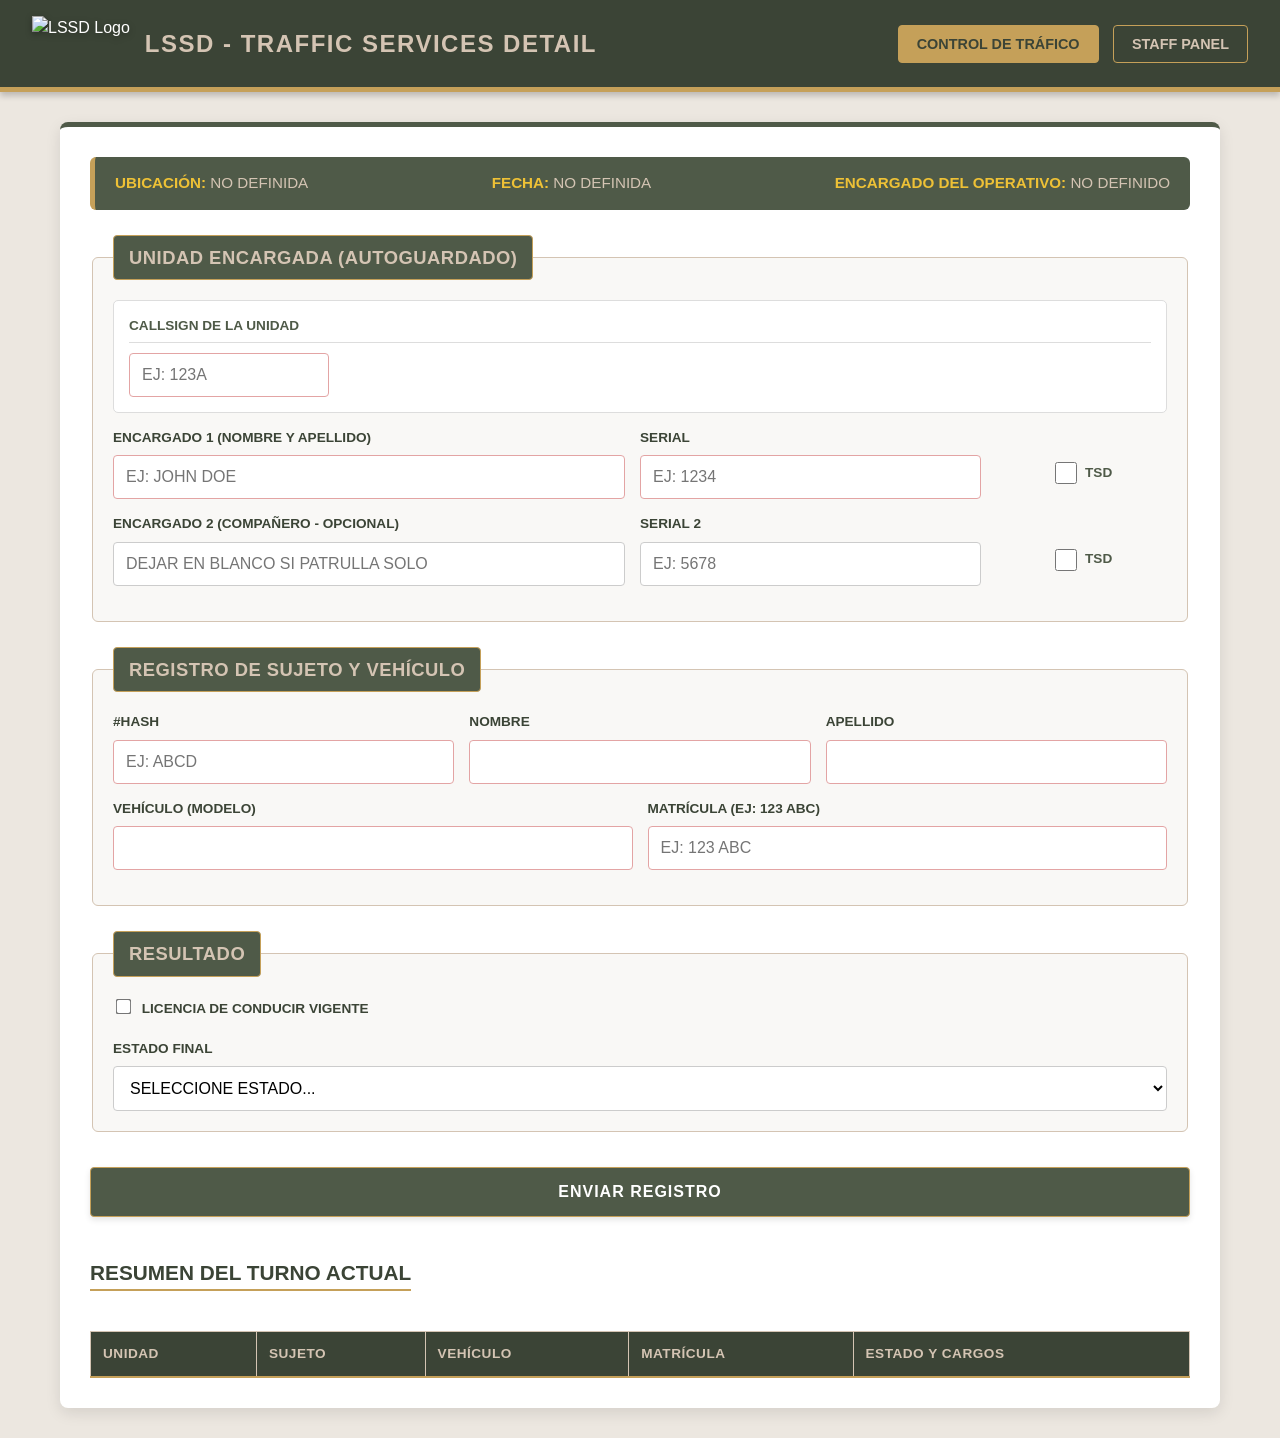
==== index.html @ 8425a0f2 "Update index.html" ====
<!DOCTYPE html>
<html lang="es">
<head>
    <meta charset="UTF-8">
    <meta name="viewport" content="width=device-width, initial-scale=1.0">
    <title>LSSD TSD - Traffic Services Detail</title>
    <script src="https://cdnjs.cloudflare.com/ajax/libs/html2pdf.js/0.10.1/html2pdf.bundle.min.js"></script>
    <style>
        :root {
            /* PALETA DE COLORES LSSD */
            --lssd-olive-dark: #3b4436;
            --lssd-olive-main: #4f5a48;
            --lssd-beige-main: #d4c4b3;
            --lssd-beige-light: #ece7e0;
            --lssd-gold: #c5a059;
            --lssd-yellow: #eec136;
            --bg-main: #ffffff;
            --bg-alt: #f9f8f6;
            --text-main: #2b2b2b;
            --text-light: #ffffff;
            --danger: #b30000;
            --excel-green: #1d6f42;
            --excel-green-dark: #155724;
        }

        body { font-family: 'Roboto', 'Helvetica Neue', Arial, sans-serif; background-color: var(--lssd-beige-light); color: var(--text-main); margin: 0; padding: 0; line-height: 1.5; font-size: 16px; }
        
        header { background-color: var(--lssd-olive-dark); color: var(--text-light); padding: 1rem 2rem; display: flex; justify-content: space-between; align-items: center; border-bottom: 5px solid var(--lssd-gold); box-shadow: 0 4px 6px rgba(0,0,0,0.2); }
        .header-title-container { display: flex; align-items: center; }
        .header-title-container img { height: 55px; margin-right: 15px; filter: drop-shadow(0px 2px 3px rgba(0,0,0,0.3)); }
        header h2 { margin: 0; font-weight: 700; letter-spacing: 1.5px; text-transform: uppercase; color: var(--lssd-beige-main); font-size: 1.5rem; }
        
        .tabs button { background-color: transparent; color: var(--lssd-beige-main); border: 1px solid var(--lssd-gold); padding: 10px 18px; cursor: pointer; border-radius: 4px; margin-left: 10px; font-weight: bold; text-transform: uppercase; font-size: 0.9rem; transition: all 0.2s ease-in-out; }
        .tabs button:hover, .tabs button.active { background-color: var(--lssd-gold); color: var(--lssd-olive-dark); }
        
        h3 { font-size: 1.3rem; margin-bottom: 15px; } /* Ajuste de tamaño para subtítulos */

        .container { max-width: 1100px; margin: 30px auto; background: var(--bg-main); padding: 30px; border-radius: 8px; box-shadow: 0 5px 15px rgba(0,0,0,0.1); border-top: 5px solid var(--lssd-olive-main); }
        .tab-content { display: none; }
        .tab-content.active { display: block; }
        
        .info-banner { background-color: var(--lssd-olive-main); color: var(--lssd-beige-main); padding: 15px 20px; border-radius: 6px; display: flex; justify-content: space-between; margin-bottom: 25px; border-left: 5px solid var(--lssd-gold); font-size: 0.95rem; text-transform: uppercase; }
        .info-banner span strong { color: var(--lssd-yellow); }
        
        fieldset { border: 1px solid var(--lssd-beige-main); border-radius: 6px; padding: 20px; margin-bottom: 25px; background-color: var(--bg-alt); }
        legend { background-color: var(--lssd-olive-main); color: var(--lssd-beige-main); padding: 8px 15px; border-radius: 4px; font-weight: bold; font-size: 1.15rem; text-transform: uppercase; letter-spacing: 0.5px; border: 1px solid var(--lssd-gold); } /* Ajuste de tamaño para leyendas */
        
        .form-row { display: flex; gap: 15px; margin-bottom: 15px; flex-wrap: wrap; align-items: flex-end; }
        .form-group { flex: 1; display: flex; flex-direction: column; min-width: 150px; }
        label { margin-bottom: 7px; font-weight: bold; font-size: 0.85rem; color: var(--lssd-olive-dark); text-transform: uppercase;}
        
        input[type="text"], input[type="date"], input[type="password"], select { padding: 12px; border: 1px solid #ccc; border-radius: 4px; text-transform: uppercase; font-size: 1rem; background-color: #fff; box-sizing: border-box;}
        input:focus, select:focus { outline: none; border-color: var(--lssd-gold); box-shadow: 0 0 0 3px rgba(197, 160, 89, 0.3); }
        input:invalid { border-color: #e3a4a4; }
        input[type="password"] { text-transform: none; } 

        .checkbox-group { column-count: 1; margin-top: 15px; font-size: 0.95rem; }
        @media (min-width: 800px) { .checkbox-group { column-count: 2; column-gap: 20px; } }
        .checkbox-group label { display: block; margin-bottom: 8px; break-inside: avoid; text-transform: none; color: var(--text-main); font-weight: normal; }

        .btn-submit, .btn-action { background-color: var(--lssd-olive-main); color: var(--text-light); border: 1px solid var(--lssd-gold); padding: 15px 25px; cursor: pointer; border-radius: 4px; font-size: 1rem; width: 100%; font-weight: bold; text-transform: uppercase; letter-spacing: 1px; transition: all 0.2s; box-shadow: 0 3px 6px rgba(0,0,0,0.1); margin-top: 10px; } /* Ajuste de tamaño para botones */
        .btn-submit:hover, .btn-action:hover { background-color: var(--lssd-olive-dark); color: var(--lssd-yellow); }
        .btn-submit:disabled { background-color: #8c9388; cursor: not-allowed; border-color: #ccc; }
        
        .action-buttons-container { display: flex; gap: 15px; margin-bottom: 25px; flex-wrap: wrap; align-items: center; }
        .btn-export { padding: 12px 20px; font-size: 1rem; font-weight: bold; text-transform: uppercase; border-radius: 4px; cursor: pointer; transition: all 0.2s; border: 1px solid transparent; } /* Ajuste de tamaño para botones */
        .btn-export.pdf { background-color: var(--lssd-yellow); color: var(--lssd-olive-dark); border-color: var(--lssd-olive-dark); }
        .btn-export.pdf:hover { background-color: var(--lssd-gold); color: #fff; }
        .btn-export.html { background-color: var(--lssd-olive-main); color: #fff; border-color: var(--lssd-gold); }
        .btn-export.html:hover { background-color: var(--lssd-olive-dark); color: var(--lssd-yellow); }
        .btn-export.excel { background-color: var(--excel-green); color: #fff; border-color: var(--excel-green-dark); }
        .btn-export.excel:hover { background-color: var(--excel-green-dark); color: #fff; }
        .btn-export.reset { background-color: var(--danger); color: #fff; border-color: #800000; margin-left: auto; }
        .btn-export.reset:hover { background-color: #800000; }

        table { width: 100%; border-collapse: collapse; margin-top: 25px; font-size: 0.95rem; background-color: #fff; }
        th, td { border: 1px solid var(--lssd-beige-main); padding: 12px; text-align: left; vertical-align: middle; }
        th { background-color: var(--lssd-olive-dark); color: var(--lssd-beige-main); text-transform: uppercase; font-size: 0.85rem; letter-spacing: 0.5px; border-bottom: 2px solid var(--lssd-gold); }
        th.sortable:hover { background-color: var(--lssd-olive-main); color: var(--lssd-yellow); }
        tr:nth-child(even) { background-color: var(--bg-alt); }
        tr:hover { background-color: var(--lssd-beige-light); }

        #cargosContainer { background-color: #fcf6f6; border-left: 5px solid var(--danger); padding: 20px; margin-top: 20px; display: none; border-radius: 0 4px 4px 0; border-top: 1px solid #ecc; border-right: 1px solid #ecc; border-bottom: 1px solid #ecc; }
        
        .admin-login { text-align: center; padding: 80px 20px; }
        .admin-login input { padding: 12px; margin-right: 15px; width: 250px; border: 1px solid var(--lssd-beige-main); border-radius: 4px; }
        .admin-login button { padding: 12px 25px; background-color: var(--lssd-olive-main); color: #fff; border: 1px solid var(--lssd-gold); cursor: pointer; border-radius: 4px; text-transform: uppercase; font-weight: bold; }
        .admin-login button:hover { background-color: var(--lssd-olive-dark); color: var(--lssd-yellow); }

        .stats-grid { display: grid; grid-template-columns: repeat(4, 1fr); gap: 20px; margin-bottom: 30px; }
        .stat-card { background: var(--bg-alt); border: 1px solid var(--lssd-beige-main); padding: 20px; text-align: center; border-radius: 8px; border-top: 5px solid var(--lssd-gold); box-shadow: 0 3px 6px rgba(0,0,0,0.05); }
        .stat-card h3 { margin: 0; color: var(--lssd-olive-dark); font-size: 2.5rem; font-weight: 800;}
        .stat-card p { margin: 10px 0 0; font-weight: bold; font-size: 0.85rem; text-transform: uppercase; color: var(--lssd-olive-main); }
        
        .cargos-list { margin: 8px 0 0 0; padding-left: 20px; color: var(--danger); font-size: 0.95rem; font-weight: bold; }
        .cargos-list li { margin-bottom: 3px; }

        /* --- NOTIFICACIONES TOAST --- */
        #toast-container { position: fixed; bottom: 25px; right: 25px; z-index: 9999; display: flex; flex-direction: column; gap: 15px; pointer-events: none; }
        .toast { min-width: 250px; padding: 15px 20px; border-radius: 6px; color: white; font-weight: bold; font-size: 0.95rem; box-shadow: 0 6px 12px rgba(0,0,0,0.2); opacity: 0; transform: translateX(100%); transition: opacity 0.4s ease, transform 0.4s ease; }
        .toast.show { opacity: 1; transform: translateX(0); }
        .toast.success { background-color: var(--lssd-olive-dark); border-left: 6px solid var(--lssd-gold); }
        .toast.error { background-color: var(--danger); border-left: 6px solid #800000; }
        
        #resetFormContainer { display: none; background-color: #fdf3f3; border: 1px solid var(--danger); padding: 10px 15px; border-radius: 6px; margin-left: auto; align-items: center; gap: 10px; }
    </style>
</head>
<body>

    <header>
        <div class="header-title-container">
            <img src="https://i.imgur.com/dhfFMoN.png" alt="LSSD Logo">
            <h2>LSSD - Traffic Services Detail</h2>
        </div>
        <div class="tabs">
            <button id="btn-control" class="active" onclick="switchTab('control')">Control de Tráfico</button>
            <button id="btn-admin" onclick="switchTab('admin')">Staff Panel</button>
        </div>
    </header>

    <div class="container">
        <div id="control" class="tab-content active">
            
            <div class="info-banner">
                <span><strong>Ubicación:</strong> <span id="lbl_op_ubicacion">No definida</span></span>
                <span><strong>Fecha:</strong> <span id="lbl_op_fecha">No definida</span></span>
                <span><strong>Encargado del Operativo:</strong> <span id="lbl_op_encargado">No definido</span></span>
            </div>

            <form id="controlForm">
                
                <fieldset>
                    <legend>Unidad Encargada (Autoguardado)</legend>
                    
                    <div style="background: var(--bg-main); padding: 15px; border: 1px solid #ddd; border-radius: 5px; margin-bottom: 15px;">
                        <label style="display:block; margin-bottom: 10px; color: var(--lssd-olive-main); border-bottom: 1px solid #ddd; padding-bottom: 5px;">Callsign de la Unidad</label>
                        <input type="text" id="of_callsign" pattern="^\d{3}[A-Za-z]\d{0,2}$" title="Debe contener 3 números y 1 letra, pudiendo seguir 1 o 2 números más. Ej: 123A, 123A1, 123A12" placeholder="Ej: 123A" style="width: 200px;" required>
                    </div>

                    <div class="form-row">
                        <div class="form-group" style="flex: 1.5;">
                            <label>Encargado 1 (Nombre y Apellido)</label>
                            <input type="text" id="of_nombre" pattern="^[A-Za-zÀ-ÿ]+ [A-Za-zÀ-ÿ]+$" title="Ingrese un nombre y un apellido separados por un solo espacio. Solo letras." placeholder="Ej: John Doe" required>
                        </div>
                        <div class="form-group" style="flex: 1;">
                            <label>Serial</label>
                            <input type="text" id="of_serial" pattern="^[0-9]+$" title="Solo números" placeholder="Ej: 1234" oninput="this.value = this.value.replace(/[^0-9]/g, '')" required>
                        </div>
                        <div class="form-group" style="flex: 0.5; justify-content: center; align-items: center; padding-bottom: 5px;">
                            <label style="display: flex; align-items: center; cursor: pointer; color: var(--lssd-olive-main);">
                                <input type="checkbox" id="of_tsd" style="width: 22px; height: 22px; margin-right: 8px;"> 
                                <strong>TSD</strong>
                            </label>
                        </div>
                    </div>

                    <div class="form-row">
                        <div class="form-group" style="flex: 1.5;">
                            <label>Encargado 2 (Compañero - Opcional)</label>
                            <input type="text" id="of_nombre2" pattern="^[A-Za-zÀ-ÿ]+ [A-Za-zÀ-ÿ]+$" title="Ingrese un nombre y un apellido separados por un solo espacio. Solo letras." placeholder="Dejar en blanco si patrulla solo">
                        </div>
                        <div class="form-group" style="flex: 1;">
                            <label>Serial 2</label>
                            <input type="text" id="of_serial2" pattern="^[0-9]+$" title="Solo números" placeholder="Ej: 5678" oninput="this.value = this.value.replace(/[^0-9]/g, '')">
                        </div>
                        <div class="form-group" style="flex: 0.5; justify-content: center; align-items: center; padding-bottom: 5px;">
                            <label style="display: flex; align-items: center; cursor: pointer; color: var(--lssd-olive-main);">
                                <input type="checkbox" id="of_tsd2" style="width: 22px; height: 22px; margin-right: 8px;"> 
                                <strong>TSD</strong>
                            </label>
                        </div>
                    </div>
                </fieldset>

                <fieldset>
                    <legend>Registro de Sujeto y Vehículo</legend>
                    <div class="form-row">
                        <div class="form-group">
                            <label>#HASH</label>
                            <input type="text" id="suj_hash" pattern="^[A-Za-z]{4}$" title="Exactamente 4 letras" placeholder="Ej: ABCD" required>
                        </div>
                        <div class="form-group">
                            <label>Nombre</label>
                            <input type="text" id="suj_nombre" pattern="^[A-Za-zÀ-ÿ\s]+$" title="Solo letras" required>
                        </div>
                        <div class="form-group">
                            <label>Apellido</label>
                            <input type="text" id="suj_apellido" pattern="^[A-Za-zÀ-ÿ\s]+$" title="Solo letras" required>
                        </div>
                    </div>
                    <div class="form-row">
                        <div class="form-group">
                            <label>Vehículo (Modelo)</label>
                            <input type="text" id="veh_modelo" required>
                        </div>
                        <div class="form-group">
                            <label>Matrícula (Ej: 123 ABC)</label>
                            <input type="text" id="veh_matricula" pattern="^\d{3} [A-Za-z]{3}$" title="Tres números, un espacio, tres letras. Ej: 123 ABC" placeholder="Ej: 123 ABC" required>
                        </div>
                    </div>
                </fieldset>

                <fieldset>
                    <legend>RESULTADO</legend>
                    <div style="margin-bottom: 20px; font-weight: bold; color: var(--lssd-olive-dark); text-transform: uppercase; font-size: 0.85rem;">
                        <label style="display: block; cursor: pointer; margin-bottom: 10px;">
                            <input type="checkbox" id="chk_licencia" style="transform: scale(1.2); margin-right: 8px;"> Licencia de conducir vigente
                        </label>
                    </div>

                    <div class="form-group">
                        <label>Estado Final</label>
                        <select id="estado_final" onchange="toggleCargos()" required>
                            <option value="" disabled selected>Seleccione estado...</option>
                            <option value="Finalizado">Finalizado</option>
                            <option value="Citado">Citado</option>
                            <option value="Huída">Huída</option>
                            <option value="Arrestado">Arrestado</option>
                        </select>
                    </div>

                    <div id="cargosContainer">
                        <strong style="color: var(--danger); text-transform: uppercase; font-size: 0.95rem; display: block; margin-bottom: 10px;">
                            Cargos Asociados a la Citación:
                        </strong>
                        <div class="checkbox-group" id="listaCargos">
                            </div>
                    </div>
                </fieldset>

                <button type="submit" class="btn-submit" id="btnSubmit">Enviar Registro</button>
            </form>

            <h3 style="margin-top: 40px; color: var(--lssd-olive-dark); text-transform: uppercase; border-bottom: 2px solid var(--lssd-gold); display: inline-block;">Resumen del Turno Actual</h3>
            <div style="overflow-x: auto;">
                <table id="tablaResumen">
                    <thead>
                        <tr>
                            <th>Unidad</th>
                            <th>Sujeto</th>
                            <th>Vehículo</th>
                            <th>Matrícula</th>
                            <th>Estado y Cargos</th>
                        </tr>
                    </thead>
                    <tbody></tbody>
                </table>
            </div>
        </div>

        <div id="admin" class="tab-content">
            <div id="loginSection" class="admin-login">
                <h3 style="color: var(--lssd-olive-dark); text-transform: uppercase;">Staff Panel</h3>
                <input type="password" id="adminPass" placeholder="Ingrese Contraseña">
                <button onclick="verificarAdmin()">Acceder</button>
                <p id="errorMsg" style="color: var(--danger); display: none; margin-top: 15px; font-weight: bold;">Contraseña incorrecta.</p>
            </div>

            <div id="dashboardSection" style="display: none;">
                
                <fieldset style="background-color: #fff; border-color: var(--lssd-gold);">
                    <legend style="background-color: var(--lssd-gold); color: var(--lssd-olive-dark);">Ajustes del Operativo / Control</legend>
                    <div class="form-row">
                        <div class="form-group" style="flex: 2;">
                            <label>Ubicación</label>
                            <input type="text" id="cfg_ubicacion" placeholder="Ej: Ruta 68, Milla 2">
                        </div>
                        <div class="form-group" style="flex: 1;">
                            <label>Fecha</label>
                            <input type="date" id="cfg_fecha">
                        </div>
                    </div>
                    <div class="form-row">
                        <div class="form-group" style="flex: 0.8;">
                            <label>Rango</label>
                            <select id="cfg_rango">
                                <option value="" disabled selected>Rango...</option>
                                <option value="DS">Deputy Sheriff</option>
                                <option value="SGT">Sargento</option>
                                <option value="LT">Teniente</option>
                                <option value="CPT">Capitán</option>
                            </select>
                        </div>
                        <div class="form-group" style="flex: 2.2;">
                            <label>Encargado</label>
                            <input type="text" id="cfg_encargado" placeholder="Ej: J. Doe">
                        </div>
                    </div>
                    <button class="btn-action" style="padding: 10px; width: auto;" onclick="guardarInfoOperativo()">Actualizar Datos del Operativo</button>
                </fieldset>

                <div class="action-buttons-container">
                    <button class="btn-export pdf" onclick="exportarPDF()">📄 Exportar PDF</button>
                    <button class="btn-export html" onclick="exportarHTML()">🌐 Exportar HTML</button>
                    <button class="btn-export excel" onclick="exportarCSV()">📊 Exportar Excel</button>
                    
                    <button id="btnShowReset" class="btn-export reset" onclick="toggleResetUI()">⚠️ Restablecer</button>
                    
                    <div id="resetFormContainer">
                        <label style="color: var(--danger); font-weight: bold; font-size: 0.85rem; margin:0;">CLAVE SUPERVISOR:</label>
                        <input type="password" id="resetPassVerify" style="padding: 8px; width: 140px; border: 1px solid var(--danger);">
                        <button class="btn-export reset" style="margin:0; padding: 8px 15px;" onclick="ejecutarResetTotal()">Borrar Todo</button>
                        <button class="btn-export" style="margin:0; padding: 8px 15px; background-color:#ccc; color:#333;" onclick="toggleResetUI()">Cancelar</button>
                    </div>

                </div>
                
                <div id="pdfArea" style="padding: 20px; background: white;">
                    <div style="text-align: center; border-bottom: 3px solid var(--lssd-gold); padding-bottom: 15px; margin-bottom: 20px;">
                        <h2 style="color: var(--lssd-olive-dark); text-transform: uppercase; margin: 0;">Reporte Global - Traffic Services Detail</h2>
                        <p style="margin: 5px 0 0; color: var(--lssd-olive-main); font-weight: bold; font-size: 0.95rem; text-transform: uppercase;">
                            Ubicación: <span id="pdf_ubicacion">---</span> | 
                            Fecha: <span id="pdf_fecha">---</span> | 
                            Encargado: <span id="pdf_encargado">---</span>
                        </p>
                    </div>
                    
                    <div class="stats-grid">
                        <div class="stat-card">
                            <h3 id="stat_total">0</h3>
                            <p>Controles Totales</p>
                        </div>
                        <div class="stat-card">
                            <h3 id="stat_citados">0</h3>
                            <p>Citaciones (Multas)</p>
                        </div>
                        <div class="stat-card">
                            <h3 id="stat_huidas">0</h3>
                            <p>Prófugos (Huídas)</p>
                        </div>
                        <div class="stat-card">
                            <h3 id="stat_arrestos">0</h3>
                            <p>Arrestados</p>
                        </div>
                    </div>

                    <h3 style="color: var(--lssd-olive-main); text-transform: uppercase; margin-top: 30px;">Unidades Participantes</h3>
                    <table>
                        <thead>
                            <tr>
                                <th class="sortable" style="cursor:pointer;" onclick="sortDeputies('UNIDAD')" title="Clic para ordenar por Unidad">Unidad ↕️</th>
                                <th class="sortable" style="cursor:pointer;" onclick="sortDeputies('NOMBRE')" title="Clic para ordenar alfabéticamente">Nombre ↕️</th>
                                <th class="sortable" style="cursor:pointer; text-align:center;" onclick="sortDeputies('TSD')" title="Clic para ordenar por TSD">TSD ↕️</th>
                                <th class="sortable" style="cursor:pointer; text-align:center;" onclick="sortDeputies('CONTROLES')" title="Clic para ordenar por Controles">Controles ↕️</th>
                            </tr>
                        </thead>
                        <tbody id="tablaDeputies"></tbody>
                    </table>

                    <h3 style="color: var(--lssd-olive-main); text-transform: uppercase; margin-top: 40px;">Historial de registros</h3>
                    <table style="font-size: 0.85rem;">
                        <thead>
                            <tr>
                                <th>Hora Ingreso</th>
                                <th>Unidad</th>
                                <th>Sujeto</th>
                                <th>Vehículo</th>
                                <th>Matrícula</th>
                                <th>Estado y Cargos</th>
                            </tr>
                        </thead>
                        <tbody id="tablaHistorial"></tbody>
                    </table>
                </div>
            </div>
        </div>
    </div>

    <div id="toast-container"></div>

    <script>
        const SCRIPT_URL = 'TU_URL_DE_GOOGLE_APPS_SCRIPT_AQUI'; 

        const cargos = [
            "1.1 Exceso de Velocidad", 
            "1.2 Estacionamiento indebido", 
            "1.3 Carreras Ilegales",
            "1.4 Conducción Temeraria", 
            "1.5 Maniobrar sin las medidas de seguridad pertinentes",
            "1.6 Portar neones prendidos en circulación", 
            "1.7 Conducir sin licencia",
            "1.8 Conducir en dirección contraria"
        ];

        let registros = JSON.parse(localStorage.getItem('tsd_registros')) || [];
        let sortColumn = '';
        let sortDesc = false;

        function mostrarToast(mensaje, tipo = 'success') {
            const container = document.getElementById('toast-container');
            const toast = document.createElement('div');
            toast.className = `toast ${tipo}`;
            toast.innerText = mensaje;
            container.appendChild(toast);
            
            setTimeout(() => toast.classList.add('show'), 10);
            setTimeout(() => {
                toast.classList.remove('show');
                setTimeout(() => toast.remove(), 400); 
            }, 3500);
        }

        window.onload = function() {
            const contenedorCargos = document.getElementById('listaCargos');
            cargos.forEach(cargo => {
                contenedorCargos.innerHTML += `<label style="cursor:pointer;"><input type="checkbox" value="${cargo}" class="cargo-chk" style="margin-right: 5px;"> ${cargo}</label>`;
            });

            const idsGuardados = ['of_callsign', 'of_nombre', 'of_serial', 'of_nombre2', 'of_serial2'];
            idsGuardados.forEach(id => {
                if(localStorage.getItem(id)) document.getElementById(id).value = localStorage.getItem(id);
                document.getElementById(id).addEventListener('input', (e) => {
                    localStorage.setItem(id, e.target.value.toUpperCase());
                });
            });

            document.getElementById('of_tsd').checked = localStorage.getItem('of_tsd') === 'true';
            document.getElementById('of_tsd').addEventListener('change', (e) => localStorage.setItem('of_tsd', e.target.checked));
            document.getElementById('of_tsd2').checked = localStorage.getItem('of_tsd2') === 'true';
            document.getElementById('of_tsd2').addEventListener('change', (e) => localStorage.setItem('of_tsd2', e.target.checked));

            document.getElementById('chk_licencia').addEventListener('change', function() {
                if (document.getElementById('estado_final').value === 'Citado') {
                    actualizarCargoLicencia();
                }
            });

            cargarInfoOperativo();
            actualizarTablas();
        };

        function switchTab(tab) {
            document.querySelectorAll('.tab-content').forEach(el => el.classList.remove('active'));
            document.querySelectorAll('.tabs button').forEach(el => el.classList.remove('active'));
            document.getElementById(tab).classList.add('active');
            document.getElementById(`btn-${tab}`).classList.add('active');
            if(tab === 'admin') actualizarAdmin();
        }

        function toggleCargos() {
            const estado = document.getElementById('estado_final').value;
            const container = document.getElementById('cargosContainer');
            if (estado === 'Citado') {
                container.style.display = 'block';
                actualizarCargoLicencia();
            } else {
                container.style.display = 'none';
                document.querySelectorAll('.cargo-chk').forEach(chk => {
                    chk.checked = false;
                    chk.disabled = false;
                    chk.parentElement.style.opacity = '1';
                    chk.parentElement.style.cursor = 'pointer';
                });
            }
        }

        function actualizarCargoLicencia() {
            const tieneLicencia = document.getElementById('chk_licencia').checked;
            const checkboxes = document.querySelectorAll('.cargo-chk');
            
            checkboxes.forEach(chk => {
                if(chk.value === "1.7 Conducir sin licencia") {
                    chk.checked = !tieneLicencia;
                    chk.disabled = true; 
                    chk.parentElement.style.opacity = '0.6';
                    chk.parentElement.style.cursor = 'not-allowed';
                }
            });
        }

        function guardarInfoOperativo() {
            const ubi = document.getElementById('cfg_ubicacion').value.toUpperCase();
            const fec = document.getElementById('cfg_fecha').value;
            const ran = document.getElementById('cfg_rango').value;
            const enc = document.getElementById('cfg_encargado').value.toUpperCase();
            
            localStorage.setItem('op_ubicacion', ubi);
            localStorage.setItem('op_fecha', fec);
            localStorage.setItem('op_rango', ran);
            localStorage.setItem('op_encargado', enc);
            
            cargarInfoOperativo();
            mostrarToast("Información del operativo actualizada exitosamente.");
        }

        function cargarInfoOperativo() {
            const ubi = localStorage.getItem('op_ubicacion') || 'No definida';
            const fec = localStorage.getItem('op_fecha') || 'No definida';
            const ran = localStorage.getItem('op_rango') || '';
            const enc = localStorage.getItem('op_encargado') || 'No definido';

            let encargadoTxt = enc;
            if (enc !== 'No definido' && ran !== '') {
                encargadoTxt = `${ran}. ${enc}`;
            }

            document.getElementById('lbl_op_ubicacion').innerText = ubi;
            document.getElementById('lbl_op_fecha').innerText = fec;
            document.getElementById('lbl_op_encargado').innerText = encargadoTxt;

            document.getElementById('cfg_ubicacion').value = ubi !== 'No definida' ? ubi : '';
            document.getElementById('cfg_fecha').value = fec !== 'No definida' ? fec : '';
            document.getElementById('cfg_rango').value = ran;
            document.getElementById('cfg_encargado').value = enc !== 'No definido' ? enc : '';

            document.getElementById('pdf_ubicacion').innerText = ubi;
            document.getElementById('pdf_fecha').innerText = fec;
            document.getElementById('pdf_encargado').innerText = encargadoTxt;
        }

        document.getElementById('controlForm').addEventListener('submit', async function(e) {
            e.preventDefault();
            const btnSubmit = document.getElementById('btnSubmit');
            btnSubmit.innerText = "ENVIANDO DATOS...";
            btnSubmit.disabled = true;

            let cargosSeleccionados = [];
            if (document.getElementById('estado_final').value === 'Citado') {
                document.querySelectorAll('.cargo-chk').forEach(chk => {
                    if(chk.checked) cargosSeleccionados.push(chk.value);
                });
            }

            const nuevoRegistro = {
                fecha: new Date().toLocaleString(),
                of_callsign: document.getElementById('of_callsign').value.toUpperCase(),
                of_nombre: document.getElementById('of_nombre').value.toUpperCase(),
                of_serial: document.getElementById('of_serial').value.replace('#', ''), 
                of_tsd: document.getElementById('of_tsd').checked,
                of_nombre2: document.getElementById('of_nombre2').value.toUpperCase(),
                of_serial2: document.getElementById('of_serial2').value.replace('#', ''),
                of_tsd2: document.getElementById('of_tsd2').checked,
                
                suj_hash: document.getElementById('suj_hash').value.toUpperCase().replace('#', ''),
                suj_nombre: document.getElementById('suj_nombre').value.toUpperCase(),
                suj_apellido: document.getElementById('suj_apellido').value.toUpperCase(),
                veh_modelo: document.getElementById('veh_modelo').value.toUpperCase(),
                veh_matricula: document.getElementById('veh_matricula').value.toUpperCase(),
                licencia: document.getElementById('chk_licencia').checked,
                estado: document.getElementById('estado_final').value,
                cargos: cargosSeleccionados
            };

            try {
                if (SCRIPT_URL !== 'TU_URL_DE_GOOGLE_APPS_SCRIPT_AQUI') {
                    await fetch(SCRIPT_URL, { method: 'POST', mode: 'no-cors', headers: { 'Content-Type': 'application/json' }, body: JSON.stringify(nuevoRegistro) });
                }
                registros.push(nuevoRegistro);
                localStorage.setItem('tsd_registros', JSON.stringify(registros));

                document.getElementById('suj_hash').value = '';
                document.getElementById('suj_nombre').value = '';
                document.getElementById('suj_apellido').value = '';
                document.getElementById('veh_modelo').value = '';
                document.getElementById('veh_matricula').value = '';
                document.getElementById('chk_licencia').checked = false;
                document.getElementById('estado_final').value = '';
                toggleCargos();

                actualizarTablas();
                mostrarToast("Control de tráfico registrado exitosamente.");
            } catch (error) {
                mostrarToast("Error al guardar. Verifica tu conexión.", "error");
            } finally {
                btnSubmit.innerText = "Enviar Registro";
                btnSubmit.disabled = false;
            }
        });

        function formatearEstado(r) {
            let html = `<strong>${r.estado}</strong>`;
            if (r.estado === 'Citado' && r.cargos && r.cargos.length > 0) {
                html += `<ul class="cargos-list">`;
                r.cargos.forEach(c => html += `<li>${c}</li>`);
                html += `</ul>`;
            }
            return html;
        }

        function generarCeldaUnidad(r) {
            let html = `<div style="font-weight:bold; color:var(--lssd-olive-main); font-size:1.1rem;">${r.of_callsign}</div>`;
            html += `<div style="color:var(--text-main); font-size:0.9rem; margin-top:4px;">${r.of_nombre}</div>`;
            if(r.of_nombre2) {
                html += `<div style="color:var(--text-main); font-size:0.9rem;">${r.of_nombre2}</div>`;
            }
            return html;
        }

        function actualizarTablas() {
            const tbodyResumen = document.querySelector('#tablaResumen tbody');
            tbodyResumen.innerHTML = '';
            const recientes = registros.slice(-10).reverse();
            recientes.forEach(r => {
                tbodyResumen.innerHTML += `
                    <tr>
                        <td>${generarCeldaUnidad(r)}</td>
                        <td>${r.suj_nombre} ${r.suj_apellido} <strong style="color:var(--lssd-olive-main);">#${r.suj_hash}</strong></td>
                        <td>${r.veh_modelo}</td>
                        <td>${r.veh_matricula}</td>
                        <td>${formatearEstado(r)}</td>
                    </tr>
                `;
            });
        }

        function verificarAdmin() {
            if (document.getElementById('adminPass').value === 'TSD2026') {
                document.getElementById('loginSection').style.display = 'none';
                document.getElementById('dashboardSection').style.display = 'block';
                actualizarAdmin();
                mostrarToast("Sesión iniciada correctamente.");
            } else {
                document.getElementById('errorMsg').style.display = 'block';
            }
        }

        function sortDeputies(col) {
            if (sortColumn === col) sortDesc = !sortDesc;
            else { sortColumn = col; sortDesc = false; }
            actualizarAdmin();
        }

        function actualizarAdmin() {
            document.getElementById('stat_total').innerText = registros.length;
            document.getElementById('stat_citados').innerText = registros.filter(r => r.estado === 'Citado').length;
            document.getElementById('stat_huidas').innerText = registros.filter(r => r.estado === 'Huída').length;
            document.getElementById('stat_arrestos').innerText = registros.filter(r => r.estado === 'Arrestado').length;

            const deputiesMap = {};
            registros.forEach(r => {
                if(r.of_serial) {
                    if(!deputiesMap[r.of_serial]) deputiesMap[r.of_serial] = { callsign: r.of_callsign, nombre: `${r.of_nombre}, #${r.of_serial}`, isTSD: r.of_tsd, controles: 0 };
                    deputiesMap[r.of_serial].controles++;
                    deputiesMap[r.of_serial].callsign = r.of_callsign;
                }
                if(r.of_serial2 && r.of_nombre2) {
                    if(!deputiesMap[r.of_serial2]) deputiesMap[r.of_serial2] = { callsign: r.of_callsign, nombre: `${r.of_nombre2}, #${r.of_serial2}`, isTSD: r.of_tsd2, controles: 0 };
                    deputiesMap[r.of_serial2].controles++;
                    deputiesMap[r.of_serial2].callsign = r.of_callsign;
                }
            });

            let deputiesArray = Object.values(deputiesMap);
            
            if(sortColumn === 'NOMBRE') {
                deputiesArray.sort((a,b) => a.nombre.localeCompare(b.nombre) * (sortDesc ? -1 : 1));
            } else if (sortColumn === 'TSD') {
                deputiesArray.sort((a,b) => (a.isTSD === b.isTSD ? 0 : a.isTSD ? -1 : 1) * (sortDesc ? -1 : 1));
            } else if (sortColumn === 'UNIDAD') {
                deputiesArray.sort((a,b) => a.callsign.localeCompare(b.callsign) * (sortDesc ? -1 : 1));
            } else if (sortColumn === 'CONTROLES') {
                deputiesArray.sort((a,b) => (a.controles - b.controles) * (sortDesc ? -1 : 1));
            }

            const tbodyDep = document.getElementById('tablaDeputies');
            tbodyDep.innerHTML = '';
            deputiesArray.forEach(d => {
                const isTSDstr = d.isTSD ? '<strong style="color:var(--lssd-olive-dark);">Sí</strong>' : 'No';
                tbodyDep.innerHTML += `<tr>
                    <td style="font-weight:bold; color:var(--lssd-olive-main); text-align:center;">${d.callsign}</td>
                    <td>${d.nombre}</td>
                    <td style="text-align:center;">${isTSDstr}</td>
                    <td style="text-align:center;">${d.controles}</td>
                </tr>`;
            });

            const tbodyHist = document.getElementById('tablaHistorial');
            tbodyHist.innerHTML = '';
            [...registros].reverse().forEach(r => {
                tbodyHist.innerHTML += `
                    <tr>
                        <td style="font-size:0.9rem;">${r.fecha.split(',')[0]}<br>${r.fecha.split(',')[1]}</td>
                        <td style="font-weight:bold; color:var(--lssd-olive-main); text-align:left;">${r.of_callsign}</td>
                        <td>${r.suj_nombre} ${r.suj_apellido} <strong style="color:var(--lssd-olive-main);">#${r.suj_hash}</strong></td>
                        <td>${r.veh_modelo}</td>
                        <td>${r.veh_matricula}</td>
                        <td>${formatearEstado(r)}</td>
                    </tr>
                `;
            });
        }

        function exportarPDF() {
            try {
                window.scrollTo(0,0);
                mostrarToast("Generando archivo PDF...");
                const elemento = document.getElementById('pdfArea');
                const opt = { 
                    margin: 10, 
                    filename: 'TSD_Reporte.pdf', 
                    image: { type: 'jpeg', quality: 0.98 }, 
                    html2canvas: { scale: 2, useCORS: true }, 
                    jsPDF: { unit: 'mm', format: 'a4', orientation: 'landscape' } 
                };
                html2pdf().set(opt).from(elemento).save().then(() => {
                    mostrarToast("PDF descargado con éxito.");
                });
            } catch (error) {
                mostrarToast("Error al generar PDF.", "error");
            }
        }

        function exportarHTML() {
            const contenido = document.getElementById('pdfArea').innerHTML;
            const tagS = '<' + 'style' + '>'; const tagSc = '<' + '/' + 'style' + '>';
            const docHead = '<!DOCTYPE html>\n<html lang="es">\n<head>\n<meta charset="UTF-8">\n<title>Reporte TSD</title>\n';
            const docBody = '\n<' + '/' + 'head>\n<body>\n<div class="report-container">\n';
            const docClose = '\n<' + '/' + 'div>\n<' + '/' + 'body>\n<' + '/' + 'html>';
            
            const estilos = tagS + "body{font-family:'Helvetica Neue',Arial,sans-serif;background-color:#ece7e0;color:#2b2b2b;padding:30px;}.report-container{max-width:1000px;margin:auto;background:#fff;padding:40px;border-radius:8px;box-shadow:0 5px 15px rgba(0,0,0,0.1);border-top:5px solid #4f5a48;}table{width:100%;border-collapse:collapse;margin-top:25px;font-size:0.9rem;}th,td{border:1px solid #d4c4b3;padding:12px;text-align:left;vertical-align:middle;}th{background-color:#3b4436;color:#d4c4b3;text-transform:uppercase;border-bottom:2px solid #c5a059;}tr:nth-child(even){background-color:#f9f8f6;}.stats-grid{display:grid;grid-template-columns:repeat(4,1fr);gap:20px;margin-bottom:30px;}.stat-card{background:#f9f8f6;border:1px solid #d4c4b3;padding:20px;text-align:center;border-radius:8px;border-top:5px solid #c5a059;}.stat-card h3{margin:0;color:#3b4436;font-size:2.5rem;}.stat-card p{margin:10px 0 0;font-weight:bold;font-size:0.85rem;text-transform:uppercase;color:#4f5a48;}.cargos-list{margin:8px 0 0 0;padding-left:20px;color:#b30000;font-size:0.95rem;font-weight:bold;}" + tagSc;
            
            const htmlCompleto = docHead + estilos + docBody + contenido + docClose;
            const blob = new Blob([htmlCompleto], { type: 'text/html' });
            const url = URL.createObjectURL(blob);
            const a = document.createElement('a');
            a.href = url;
            a.download = 'TSD_Reporte.html';
            document.body.appendChild(a);
            a.click();
            document.body.removeChild(a);
            URL.revokeObjectURL(url);
            mostrarToast("Archivo HTML descargado con éxito.");
        }

        function exportarCSV() {
            if (registros.length === 0) {
                mostrarToast("No hay registros para exportar.", "error");
                return;
            }

            let csvContent = "Fecha,Callsign Unidad,Encargado 1,Serial 1,TSD 1,Encargado 2,Serial 2,TSD 2,#HASH,Nombre Sujeto,Apellido Sujeto,Vehículo,Matrícula,Licencia,Estado Final,Cargos Imputados\n";

            registros.forEach(r => {
                let cargosStr = r.cargos ? r.cargos.join(" / ") : "";
                let row = [
                    `"${r.fecha}"`, `"${r.of_callsign}"`, `"${r.of_nombre}"`, `"${r.of_serial}"`, `"${r.of_tsd ? 'Si' : 'No'}"`,
                    `"${r.of_nombre2 || ''}"`, `"${r.of_serial2 || ''}"`, `"${r.of_tsd2 ? 'Si' : 'No'}"`, `"#${r.suj_hash}"`,
                    `"${r.suj_nombre}"`, `"${r.suj_apellido}"`, `"${r.veh_modelo}"`, `"${r.veh_matricula}"`,
                    `"${r.licencia ? 'Vigente' : 'No Vigente'}"`, `"${r.estado}"`, `"${cargosStr}"`
                ];
                csvContent += row.join(",") + "\n";
            });

            const blob = new Blob(["\uFEFF" + csvContent], { type: 'text/csv;charset=utf-8;' });
            const url = URL.createObjectURL(blob);
            const link = document.createElement("a");
            link.href = url;
            link.download = "TSD_Reporte_Excel.csv";
            document.body.appendChild(link);
            link.click();
            document.body.removeChild(link);
            URL.revokeObjectURL(url);
            mostrarToast("Documento Excel generado correctamente.");
        }

        function toggleResetUI() {
            const container = document.getElementById('resetFormContainer');
            const btn = document.getElementById('btnShowReset');
            
            if (container.style.display === 'none' || container.style.display === '') {
                container.style.display = 'flex';
                btn.style.display = 'none';
                document.getElementById('resetPassVerify').value = '';
            } else {
                container.style.display = 'none';
                btn.style.display = 'block';
            }
        }

        function ejecutarResetTotal() {
            const pass = document.getElementById('resetPassVerify').value;
            
            if (pass === "p91;Z:3vjCB^") {
                registros = []; 
                localStorage.removeItem('tsd_registros'); 
                localStorage.removeItem('op_ubicacion');
                localStorage.removeItem('op_fecha');
                localStorage.removeItem('op_rango');
                localStorage.removeItem('op_encargado');
                
                cargarInfoOperativo(); 
                actualizarTablas(); 
                actualizarAdmin();
                
                toggleResetUI();
                mostrarToast("Base de datos y ajustes restablecidos por completo.");
            } else {
                mostrarToast("Contraseña de supervisor incorrecta.", "error");
            }
        }
    </script>
</body>
</html>
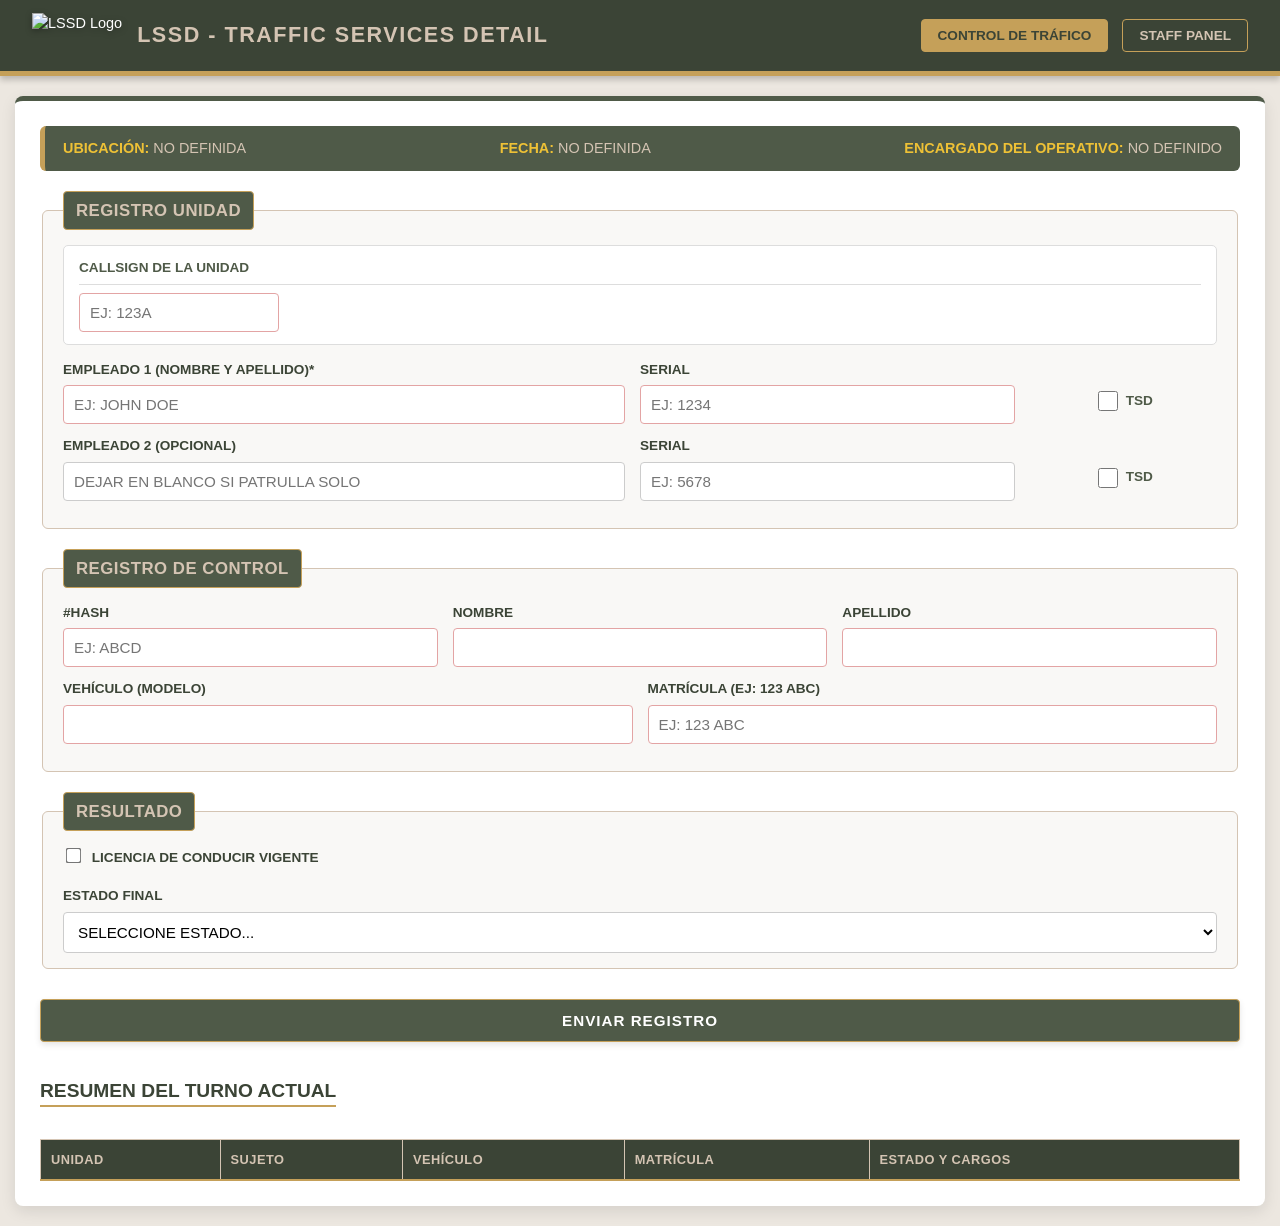
==== commit 40d80106: "Update index.html" ====
--- a/index.html
+++ b/index.html
@@ -23,47 +23,52 @@
             --excel-green-dark: #155724;
         }
 
-        body { font-family: 'Roboto', 'Helvetica Neue', Arial, sans-serif; background-color: var(--lssd-beige-light); color: var(--text-main); margin: 0; padding: 0; line-height: 1.5; font-size: 16px; }
-        
-        header { background-color: var(--lssd-olive-dark); color: var(--text-light); padding: 1rem 2rem; display: flex; justify-content: space-between; align-items: center; border-bottom: 5px solid var(--lssd-gold); box-shadow: 0 4px 6px rgba(0,0,0,0.2); }
+        /* FUENTE MÁS COMPACTA */
+        body { font-family: 'Roboto', 'Helvetica Neue', Arial, sans-serif; background-color: var(--lssd-beige-light); color: var(--text-main); margin: 0; padding: 0; line-height: 1.5; font-size: 14.5px; }
+        
+        header { background-color: var(--lssd-olive-dark); color: var(--text-light); padding: 0.8rem 2rem; display: flex; justify-content: space-between; align-items: center; border-bottom: 5px solid var(--lssd-gold); box-shadow: 0 4px 6px rgba(0,0,0,0.2); }
         .header-title-container { display: flex; align-items: center; }
-        .header-title-container img { height: 55px; margin-right: 15px; filter: drop-shadow(0px 2px 3px rgba(0,0,0,0.3)); }
-        header h2 { margin: 0; font-weight: 700; letter-spacing: 1.5px; text-transform: uppercase; color: var(--lssd-beige-main); font-size: 1.5rem; }
-        
-        .tabs button { background-color: transparent; color: var(--lssd-beige-main); border: 1px solid var(--lssd-gold); padding: 10px 18px; cursor: pointer; border-radius: 4px; margin-left: 10px; font-weight: bold; text-transform: uppercase; font-size: 0.9rem; transition: all 0.2s ease-in-out; }
+        .header-title-container img { height: 45px; margin-right: 15px; filter: drop-shadow(0px 2px 3px rgba(0,0,0,0.3)); }
+        
+        /* JERARQUÍA DE ENCABEZADOS */
+        header h2 { margin: 0; font-weight: 700; letter-spacing: 1.5px; text-transform: uppercase; color: var(--lssd-beige-main); font-size: 1.35rem; }
+        h3 { font-size: 1.2rem; margin-bottom: 12px; }
+        legend { background-color: var(--lssd-olive-main); color: var(--lssd-beige-main); padding: 6px 12px; border-radius: 4px; font-weight: bold; font-size: 1.05rem; text-transform: uppercase; letter-spacing: 0.5px; border: 1px solid var(--lssd-gold); }
+        
+        .tabs button { background-color: transparent; color: var(--lssd-beige-main); border: 1px solid var(--lssd-gold); padding: 8px 16px; cursor: pointer; border-radius: 4px; margin-left: 10px; font-weight: bold; text-transform: uppercase; font-size: 0.85rem; transition: all 0.2s ease-in-out; }
         .tabs button:hover, .tabs button.active { background-color: var(--lssd-gold); color: var(--lssd-olive-dark); }
         
-        h3 { font-size: 1.3rem; margin-bottom: 15px; } /* Ajuste de tamaño para subtítulos */
-
-        .container { max-width: 1100px; margin: 30px auto; background: var(--bg-main); padding: 30px; border-radius: 8px; box-shadow: 0 5px 15px rgba(0,0,0,0.1); border-top: 5px solid var(--lssd-olive-main); }
+        /* CONTENEDOR MÁS ANCHO */
+        .container { max-width: 1200px; margin: 20px auto; background: var(--bg-main); padding: 25px; border-radius: 8px; box-shadow: 0 5px 15px rgba(0,0,0,0.1); border-top: 5px solid var(--lssd-olive-main); }
         .tab-content { display: none; }
         .tab-content.active { display: block; }
         
-        .info-banner { background-color: var(--lssd-olive-main); color: var(--lssd-beige-main); padding: 15px 20px; border-radius: 6px; display: flex; justify-content: space-between; margin-bottom: 25px; border-left: 5px solid var(--lssd-gold); font-size: 0.95rem; text-transform: uppercase; }
+        .info-banner { background-color: var(--lssd-olive-main); color: var(--lssd-beige-main); padding: 12px 18px; border-radius: 6px; display: flex; justify-content: space-between; margin-bottom: 20px; border-left: 5px solid var(--lssd-gold); font-size: 0.9rem; text-transform: uppercase; }
         .info-banner span strong { color: var(--lssd-yellow); }
         
-        fieldset { border: 1px solid var(--lssd-beige-main); border-radius: 6px; padding: 20px; margin-bottom: 25px; background-color: var(--bg-alt); }
-        legend { background-color: var(--lssd-olive-main); color: var(--lssd-beige-main); padding: 8px 15px; border-radius: 4px; font-weight: bold; font-size: 1.15rem; text-transform: uppercase; letter-spacing: 0.5px; border: 1px solid var(--lssd-gold); } /* Ajuste de tamaño para leyendas */
-        
-        .form-row { display: flex; gap: 15px; margin-bottom: 15px; flex-wrap: wrap; align-items: flex-end; }
+        fieldset { border: 1px solid var(--lssd-beige-main); border-radius: 6px; padding: 15px 20px; margin-bottom: 20px; background-color: var(--bg-alt); }
+        
+        .form-row { display: flex; gap: 15px; margin-bottom: 12px; flex-wrap: wrap; align-items: flex-end; }
         .form-group { flex: 1; display: flex; flex-direction: column; min-width: 150px; }
-        label { margin-bottom: 7px; font-weight: bold; font-size: 0.85rem; color: var(--lssd-olive-dark); text-transform: uppercase;}
-        
-        input[type="text"], input[type="date"], input[type="password"], select { padding: 12px; border: 1px solid #ccc; border-radius: 4px; text-transform: uppercase; font-size: 1rem; background-color: #fff; box-sizing: border-box;}
+        label { margin-bottom: 5px; font-weight: bold; font-size: 0.85rem; color: var(--lssd-olive-dark); text-transform: uppercase;}
+        
+        /* INPUTS MÁS COMPACTOS */
+        input[type="text"], input[type="date"], input[type="password"], select { padding: 10px; border: 1px solid #ccc; border-radius: 4px; text-transform: uppercase; font-size: 0.95rem; background-color: #fff; box-sizing: border-box;}
         input:focus, select:focus { outline: none; border-color: var(--lssd-gold); box-shadow: 0 0 0 3px rgba(197, 160, 89, 0.3); }
         input:invalid { border-color: #e3a4a4; }
         input[type="password"] { text-transform: none; } 
 
-        .checkbox-group { column-count: 1; margin-top: 15px; font-size: 0.95rem; }
+        .checkbox-group { column-count: 1; margin-top: 12px; font-size: 0.9rem; }
         @media (min-width: 800px) { .checkbox-group { column-count: 2; column-gap: 20px; } }
-        .checkbox-group label { display: block; margin-bottom: 8px; break-inside: avoid; text-transform: none; color: var(--text-main); font-weight: normal; }
-
-        .btn-submit, .btn-action { background-color: var(--lssd-olive-main); color: var(--text-light); border: 1px solid var(--lssd-gold); padding: 15px 25px; cursor: pointer; border-radius: 4px; font-size: 1rem; width: 100%; font-weight: bold; text-transform: uppercase; letter-spacing: 1px; transition: all 0.2s; box-shadow: 0 3px 6px rgba(0,0,0,0.1); margin-top: 10px; } /* Ajuste de tamaño para botones */
+        .checkbox-group label { display: block; margin-bottom: 6px; break-inside: avoid; text-transform: none; color: var(--text-main); font-weight: normal; }
+
+        /* BOTONES PROPORCIONALES */
+        .btn-submit, .btn-action { background-color: var(--lssd-olive-main); color: var(--text-light); border: 1px solid var(--lssd-gold); padding: 12px 20px; cursor: pointer; border-radius: 4px; font-size: 0.95rem; width: 100%; font-weight: bold; text-transform: uppercase; letter-spacing: 1px; transition: all 0.2s; box-shadow: 0 3px 6px rgba(0,0,0,0.1); margin-top: 10px; }
         .btn-submit:hover, .btn-action:hover { background-color: var(--lssd-olive-dark); color: var(--lssd-yellow); }
         .btn-submit:disabled { background-color: #8c9388; cursor: not-allowed; border-color: #ccc; }
         
-        .action-buttons-container { display: flex; gap: 15px; margin-bottom: 25px; flex-wrap: wrap; align-items: center; }
-        .btn-export { padding: 12px 20px; font-size: 1rem; font-weight: bold; text-transform: uppercase; border-radius: 4px; cursor: pointer; transition: all 0.2s; border: 1px solid transparent; } /* Ajuste de tamaño para botones */
+        .action-buttons-container { display: flex; gap: 12px; margin-bottom: 20px; flex-wrap: wrap; align-items: center; }
+        .btn-export { padding: 10px 18px; font-size: 0.9rem; font-weight: bold; text-transform: uppercase; border-radius: 4px; cursor: pointer; transition: all 0.2s; border: 1px solid transparent; }
         .btn-export.pdf { background-color: var(--lssd-yellow); color: var(--lssd-olive-dark); border-color: var(--lssd-olive-dark); }
         .btn-export.pdf:hover { background-color: var(--lssd-gold); color: #fff; }
         .btn-export.html { background-color: var(--lssd-olive-main); color: #fff; border-color: var(--lssd-gold); }
@@ -73,36 +78,36 @@
         .btn-export.reset { background-color: var(--danger); color: #fff; border-color: #800000; margin-left: auto; }
         .btn-export.reset:hover { background-color: #800000; }
 
-        table { width: 100%; border-collapse: collapse; margin-top: 25px; font-size: 0.95rem; background-color: #fff; }
-        th, td { border: 1px solid var(--lssd-beige-main); padding: 12px; text-align: left; vertical-align: middle; }
-        th { background-color: var(--lssd-olive-dark); color: var(--lssd-beige-main); text-transform: uppercase; font-size: 0.85rem; letter-spacing: 0.5px; border-bottom: 2px solid var(--lssd-gold); }
+        table { width: 100%; border-collapse: collapse; margin-top: 20px; font-size: 0.9rem; background-color: #fff; }
+        th, td { border: 1px solid var(--lssd-beige-main); padding: 10px; text-align: left; vertical-align: middle; }
+        th { background-color: var(--lssd-olive-dark); color: var(--lssd-beige-main); text-transform: uppercase; font-size: 0.8rem; letter-spacing: 0.5px; border-bottom: 2px solid var(--lssd-gold); }
         th.sortable:hover { background-color: var(--lssd-olive-main); color: var(--lssd-yellow); }
         tr:nth-child(even) { background-color: var(--bg-alt); }
         tr:hover { background-color: var(--lssd-beige-light); }
 
-        #cargosContainer { background-color: #fcf6f6; border-left: 5px solid var(--danger); padding: 20px; margin-top: 20px; display: none; border-radius: 0 4px 4px 0; border-top: 1px solid #ecc; border-right: 1px solid #ecc; border-bottom: 1px solid #ecc; }
-        
-        .admin-login { text-align: center; padding: 80px 20px; }
-        .admin-login input { padding: 12px; margin-right: 15px; width: 250px; border: 1px solid var(--lssd-beige-main); border-radius: 4px; }
-        .admin-login button { padding: 12px 25px; background-color: var(--lssd-olive-main); color: #fff; border: 1px solid var(--lssd-gold); cursor: pointer; border-radius: 4px; text-transform: uppercase; font-weight: bold; }
+        #cargosContainer { background-color: #fcf6f6; border-left: 5px solid var(--danger); padding: 15px; margin-top: 15px; display: none; border-radius: 0 4px 4px 0; border-top: 1px solid #ecc; border-right: 1px solid #ecc; border-bottom: 1px solid #ecc; }
+        
+        .admin-login { text-align: center; padding: 60px 20px; }
+        .admin-login input { padding: 10px; margin-right: 15px; width: 250px; border: 1px solid var(--lssd-beige-main); border-radius: 4px; }
+        .admin-login button { padding: 10px 20px; background-color: var(--lssd-olive-main); color: #fff; border: 1px solid var(--lssd-gold); cursor: pointer; border-radius: 4px; text-transform: uppercase; font-weight: bold; font-size: 0.9rem; }
         .admin-login button:hover { background-color: var(--lssd-olive-dark); color: var(--lssd-yellow); }
 
-        .stats-grid { display: grid; grid-template-columns: repeat(4, 1fr); gap: 20px; margin-bottom: 30px; }
-        .stat-card { background: var(--bg-alt); border: 1px solid var(--lssd-beige-main); padding: 20px; text-align: center; border-radius: 8px; border-top: 5px solid var(--lssd-gold); box-shadow: 0 3px 6px rgba(0,0,0,0.05); }
-        .stat-card h3 { margin: 0; color: var(--lssd-olive-dark); font-size: 2.5rem; font-weight: 800;}
-        .stat-card p { margin: 10px 0 0; font-weight: bold; font-size: 0.85rem; text-transform: uppercase; color: var(--lssd-olive-main); }
-        
-        .cargos-list { margin: 8px 0 0 0; padding-left: 20px; color: var(--danger); font-size: 0.95rem; font-weight: bold; }
-        .cargos-list li { margin-bottom: 3px; }
+        .stats-grid { display: grid; grid-template-columns: repeat(4, 1fr); gap: 15px; margin-bottom: 25px; }
+        .stat-card { background: var(--bg-alt); border: 1px solid var(--lssd-beige-main); padding: 15px; text-align: center; border-radius: 8px; border-top: 5px solid var(--lssd-gold); box-shadow: 0 3px 6px rgba(0,0,0,0.05); }
+        .stat-card h3 { margin: 0; color: var(--lssd-olive-dark); font-size: 2.2rem; font-weight: 800;}
+        .stat-card p { margin: 8px 0 0; font-weight: bold; font-size: 0.8rem; text-transform: uppercase; color: var(--lssd-olive-main); }
+        
+        .cargos-list { margin: 5px 0 0 0; padding-left: 20px; color: var(--danger); font-size: 0.9rem; font-weight: bold; }
+        .cargos-list li { margin-bottom: 2px; }
 
         /* --- NOTIFICACIONES TOAST --- */
         #toast-container { position: fixed; bottom: 25px; right: 25px; z-index: 9999; display: flex; flex-direction: column; gap: 15px; pointer-events: none; }
-        .toast { min-width: 250px; padding: 15px 20px; border-radius: 6px; color: white; font-weight: bold; font-size: 0.95rem; box-shadow: 0 6px 12px rgba(0,0,0,0.2); opacity: 0; transform: translateX(100%); transition: opacity 0.4s ease, transform 0.4s ease; }
+        .toast { min-width: 250px; padding: 12px 18px; border-radius: 6px; color: white; font-weight: bold; font-size: 0.9rem; box-shadow: 0 6px 12px rgba(0,0,0,0.2); opacity: 0; transform: translateX(100%); transition: opacity 0.4s ease, transform 0.4s ease; }
         .toast.show { opacity: 1; transform: translateX(0); }
         .toast.success { background-color: var(--lssd-olive-dark); border-left: 6px solid var(--lssd-gold); }
         .toast.error { background-color: var(--danger); border-left: 6px solid #800000; }
         
-        #resetFormContainer { display: none; background-color: #fdf3f3; border: 1px solid var(--danger); padding: 10px 15px; border-radius: 6px; margin-left: auto; align-items: center; gap: 10px; }
+        #resetFormContainer { display: none; background-color: #fdf3f3; border: 1px solid var(--danger); padding: 8px 12px; border-radius: 6px; margin-left: auto; align-items: center; gap: 10px; }
     </style>
 </head>
 <body>
@@ -130,16 +135,16 @@
             <form id="controlForm">
                 
                 <fieldset>
-                    <legend>Unidad Encargada (Autoguardado)</legend>
+                    <legend>Registro Unidad</legend>
                     
-                    <div style="background: var(--bg-main); padding: 15px; border: 1px solid #ddd; border-radius: 5px; margin-bottom: 15px;">
-                        <label style="display:block; margin-bottom: 10px; color: var(--lssd-olive-main); border-bottom: 1px solid #ddd; padding-bottom: 5px;">Callsign de la Unidad</label>
+                    <div style="background: var(--bg-main); padding: 12px 15px; border: 1px solid #ddd; border-radius: 5px; margin-bottom: 15px;">
+                        <label style="display:block; margin-bottom: 8px; color: var(--lssd-olive-main); border-bottom: 1px solid #ddd; padding-bottom: 5px;">Callsign de la Unidad</label>
                         <input type="text" id="of_callsign" pattern="^\d{3}[A-Za-z]\d{0,2}$" title="Debe contener 3 números y 1 letra, pudiendo seguir 1 o 2 números más. Ej: 123A, 123A1, 123A12" placeholder="Ej: 123A" style="width: 200px;" required>
                     </div>
 
                     <div class="form-row">
                         <div class="form-group" style="flex: 1.5;">
-                            <label>Encargado 1 (Nombre y Apellido)</label>
+                            <label>Empleado 1 (Nombre y Apellido)*</label>
                             <input type="text" id="of_nombre" pattern="^[A-Za-zÀ-ÿ]+ [A-Za-zÀ-ÿ]+$" title="Ingrese un nombre y un apellido separados por un solo espacio. Solo letras." placeholder="Ej: John Doe" required>
                         </div>
                         <div class="form-group" style="flex: 1;">
@@ -147,8 +152,8 @@
                             <input type="text" id="of_serial" pattern="^[0-9]+$" title="Solo números" placeholder="Ej: 1234" oninput="this.value = this.value.replace(/[^0-9]/g, '')" required>
                         </div>
                         <div class="form-group" style="flex: 0.5; justify-content: center; align-items: center; padding-bottom: 5px;">
-                            <label style="display: flex; align-items: center; cursor: pointer; color: var(--lssd-olive-main);">
-                                <input type="checkbox" id="of_tsd" style="width: 22px; height: 22px; margin-right: 8px;"> 
+                            <label style="display: flex; align-items: center; cursor: pointer; color: var(--lssd-olive-main);" title="Marcar solo si pertenece a TSD">
+                                <input type="checkbox" id="of_tsd" style="width: 20px; height: 20px; margin-right: 8px;"> 
                                 <strong>TSD</strong>
                             </label>
                         </div>
@@ -156,16 +161,16 @@
 
                     <div class="form-row">
                         <div class="form-group" style="flex: 1.5;">
-                            <label>Encargado 2 (Compañero - Opcional)</label>
+                            <label>Empleado 2 (Opcional)</label>
                             <input type="text" id="of_nombre2" pattern="^[A-Za-zÀ-ÿ]+ [A-Za-zÀ-ÿ]+$" title="Ingrese un nombre y un apellido separados por un solo espacio. Solo letras." placeholder="Dejar en blanco si patrulla solo">
                         </div>
                         <div class="form-group" style="flex: 1;">
-                            <label>Serial 2</label>
+                            <label>Serial</label>
                             <input type="text" id="of_serial2" pattern="^[0-9]+$" title="Solo números" placeholder="Ej: 5678" oninput="this.value = this.value.replace(/[^0-9]/g, '')">
                         </div>
                         <div class="form-group" style="flex: 0.5; justify-content: center; align-items: center; padding-bottom: 5px;">
-                            <label style="display: flex; align-items: center; cursor: pointer; color: var(--lssd-olive-main);">
-                                <input type="checkbox" id="of_tsd2" style="width: 22px; height: 22px; margin-right: 8px;"> 
+                            <label style="display: flex; align-items: center; cursor: pointer; color: var(--lssd-olive-main);" title="Marcar solo si pertenece a TSD">
+                                <input type="checkbox" id="of_tsd2" style="width: 20px; height: 20px; margin-right: 8px;"> 
                                 <strong>TSD</strong>
                             </label>
                         </div>
@@ -173,7 +178,7 @@
                 </fieldset>
 
                 <fieldset>
-                    <legend>Registro de Sujeto y Vehículo</legend>
+                    <legend>Registro de control</legend>
                     <div class="form-row">
                         <div class="form-group">
                             <label>#HASH</label>
@@ -202,7 +207,7 @@
 
                 <fieldset>
                     <legend>RESULTADO</legend>
-                    <div style="margin-bottom: 20px; font-weight: bold; color: var(--lssd-olive-dark); text-transform: uppercase; font-size: 0.85rem;">
+                    <div style="margin-bottom: 18px; font-weight: bold; color: var(--lssd-olive-dark); text-transform: uppercase; font-size: 0.85rem;">
                         <label style="display: block; cursor: pointer; margin-bottom: 10px;">
                             <input type="checkbox" id="chk_licencia" style="transform: scale(1.2); margin-right: 8px;"> Licencia de conducir vigente
                         </label>
@@ -220,7 +225,7 @@
                     </div>
 
                     <div id="cargosContainer">
-                        <strong style="color: var(--danger); text-transform: uppercase; font-size: 0.95rem; display: block; margin-bottom: 10px;">
+                        <strong style="color: var(--danger); text-transform: uppercase; font-size: 0.9rem; display: block; margin-bottom: 10px;">
                             Cargos Asociados a la Citación:
                         </strong>
                         <div class="checkbox-group" id="listaCargos">
@@ -231,7 +236,7 @@
                 <button type="submit" class="btn-submit" id="btnSubmit">Enviar Registro</button>
             </form>
 
-            <h3 style="margin-top: 40px; color: var(--lssd-olive-dark); text-transform: uppercase; border-bottom: 2px solid var(--lssd-gold); display: inline-block;">Resumen del Turno Actual</h3>
+            <h3 style="margin-top: 35px; color: var(--lssd-olive-dark); text-transform: uppercase; border-bottom: 2px solid var(--lssd-gold); display: inline-block;">Resumen del Turno Actual</h3>
             <div style="overflow-x: auto;">
                 <table id="tablaResumen">
                     <thead>
@@ -307,8 +312,8 @@
                 
                 <div id="pdfArea" style="padding: 20px; background: white;">
                     <div style="text-align: center; border-bottom: 3px solid var(--lssd-gold); padding-bottom: 15px; margin-bottom: 20px;">
-                        <h2 style="color: var(--lssd-olive-dark); text-transform: uppercase; margin: 0;">Reporte Global - Traffic Services Detail</h2>
-                        <p style="margin: 5px 0 0; color: var(--lssd-olive-main); font-weight: bold; font-size: 0.95rem; text-transform: uppercase;">
+                        <h2 style="color: var(--lssd-olive-dark); text-transform: uppercase; margin: 0;">Resumen Checkpoint - Traffic Services Detail</h2>
+                        <p style="margin: 5px 0 0; color: var(--lssd-olive-main); font-weight: bold; font-size: 0.9rem; text-transform: uppercase;">
                             Ubicación: <span id="pdf_ubicacion">---</span> | 
                             Fecha: <span id="pdf_fecha">---</span> | 
                             Encargado: <span id="pdf_encargado">---</span>
@@ -578,10 +583,10 @@
         }
 
         function generarCeldaUnidad(r) {
-            let html = `<div style="font-weight:bold; color:var(--lssd-olive-main); font-size:1.1rem;">${r.of_callsign}</div>`;
-            html += `<div style="color:var(--text-main); font-size:0.9rem; margin-top:4px;">${r.of_nombre}</div>`;
+            let html = `<div style="font-weight:bold; color:var(--lssd-olive-main); font-size:1.05rem;">${r.of_callsign}</div>`;
+            html += `<div style="color:var(--text-main); font-size:0.85rem; margin-top:4px;">${r.of_nombre}</div>`;
             if(r.of_nombre2) {
-                html += `<div style="color:var(--text-main); font-size:0.9rem;">${r.of_nombre2}</div>`;
+                html += `<div style="color:var(--text-main); font-size:0.85rem;">${r.of_nombre2}</div>`;
             }
             return html;
         }
@@ -669,7 +674,7 @@
             [...registros].reverse().forEach(r => {
                 tbodyHist.innerHTML += `
                     <tr>
-                        <td style="font-size:0.9rem;">${r.fecha.split(',')[0]}<br>${r.fecha.split(',')[1]}</td>
+                        <td style="font-size:0.85rem;">${r.fecha.split(',')[0]}<br>${r.fecha.split(',')[1]}</td>
                         <td style="font-weight:bold; color:var(--lssd-olive-main); text-align:left;">${r.of_callsign}</td>
                         <td>${r.suj_nombre} ${r.suj_apellido} <strong style="color:var(--lssd-olive-main);">#${r.suj_hash}</strong></td>
                         <td>${r.veh_modelo}</td>
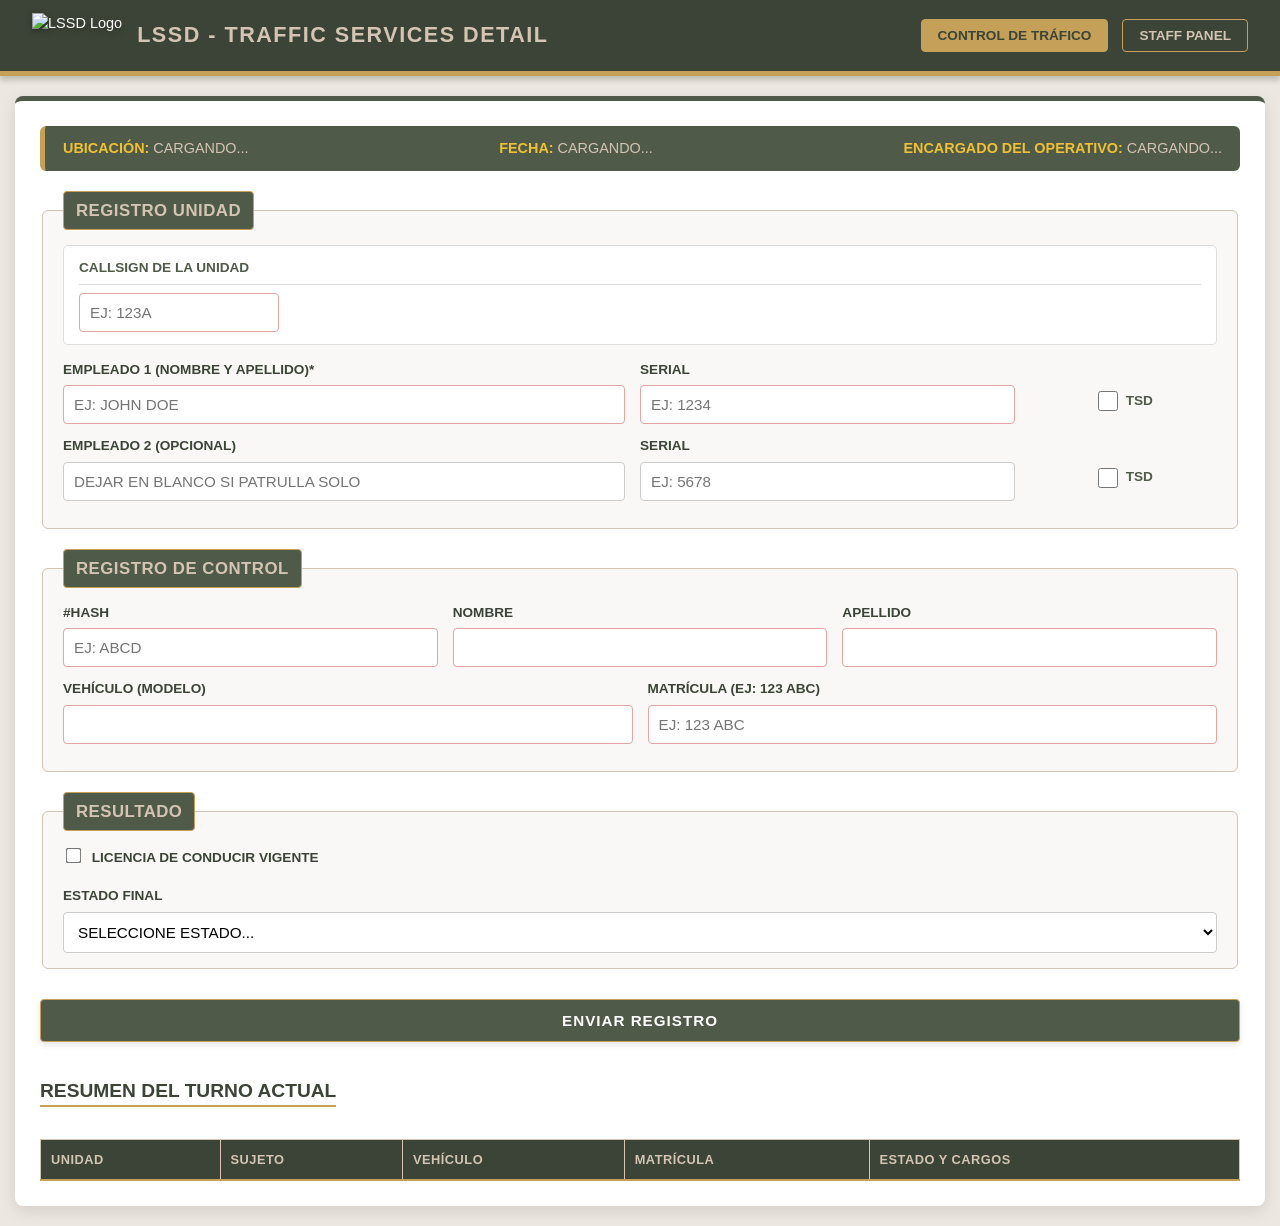
==== commit 61d381a0: "Update index.html" ====
--- a/index.html
+++ b/index.html
@@ -4,7 +4,12 @@
     <meta charset="UTF-8">
     <meta name="viewport" content="width=device-width, initial-scale=1.0">
     <title>LSSD TSD - Traffic Services Detail</title>
+    
     <script src="https://cdnjs.cloudflare.com/ajax/libs/html2pdf.js/0.10.1/html2pdf.bundle.min.js"></script>
+    
+    <script src="https://www.gstatic.com/firebasejs/9.23.0/firebase-app-compat.js"></script>
+    <script src="https://www.gstatic.com/firebasejs/9.23.0/firebase-database-compat.js"></script>
+
     <style>
         :root {
             /* PALETA DE COLORES LSSD */
@@ -23,14 +28,12 @@
             --excel-green-dark: #155724;
         }
 
-        /* FUENTE MÁS COMPACTA */
         body { font-family: 'Roboto', 'Helvetica Neue', Arial, sans-serif; background-color: var(--lssd-beige-light); color: var(--text-main); margin: 0; padding: 0; line-height: 1.5; font-size: 14.5px; }
         
         header { background-color: var(--lssd-olive-dark); color: var(--text-light); padding: 0.8rem 2rem; display: flex; justify-content: space-between; align-items: center; border-bottom: 5px solid var(--lssd-gold); box-shadow: 0 4px 6px rgba(0,0,0,0.2); }
         .header-title-container { display: flex; align-items: center; }
         .header-title-container img { height: 45px; margin-right: 15px; filter: drop-shadow(0px 2px 3px rgba(0,0,0,0.3)); }
         
-        /* JERARQUÍA DE ENCABEZADOS */
         header h2 { margin: 0; font-weight: 700; letter-spacing: 1.5px; text-transform: uppercase; color: var(--lssd-beige-main); font-size: 1.35rem; }
         h3 { font-size: 1.2rem; margin-bottom: 12px; }
         legend { background-color: var(--lssd-olive-main); color: var(--lssd-beige-main); padding: 6px 12px; border-radius: 4px; font-weight: bold; font-size: 1.05rem; text-transform: uppercase; letter-spacing: 0.5px; border: 1px solid var(--lssd-gold); }
@@ -38,7 +41,6 @@
         .tabs button { background-color: transparent; color: var(--lssd-beige-main); border: 1px solid var(--lssd-gold); padding: 8px 16px; cursor: pointer; border-radius: 4px; margin-left: 10px; font-weight: bold; text-transform: uppercase; font-size: 0.85rem; transition: all 0.2s ease-in-out; }
         .tabs button:hover, .tabs button.active { background-color: var(--lssd-gold); color: var(--lssd-olive-dark); }
         
-        /* CONTENEDOR MÁS ANCHO */
         .container { max-width: 1200px; margin: 20px auto; background: var(--bg-main); padding: 25px; border-radius: 8px; box-shadow: 0 5px 15px rgba(0,0,0,0.1); border-top: 5px solid var(--lssd-olive-main); }
         .tab-content { display: none; }
         .tab-content.active { display: block; }
@@ -52,7 +54,6 @@
         .form-group { flex: 1; display: flex; flex-direction: column; min-width: 150px; }
         label { margin-bottom: 5px; font-weight: bold; font-size: 0.85rem; color: var(--lssd-olive-dark); text-transform: uppercase;}
         
-        /* INPUTS MÁS COMPACTOS */
         input[type="text"], input[type="date"], input[type="password"], select { padding: 10px; border: 1px solid #ccc; border-radius: 4px; text-transform: uppercase; font-size: 0.95rem; background-color: #fff; box-sizing: border-box;}
         input:focus, select:focus { outline: none; border-color: var(--lssd-gold); box-shadow: 0 0 0 3px rgba(197, 160, 89, 0.3); }
         input:invalid { border-color: #e3a4a4; }
@@ -62,7 +63,6 @@
         @media (min-width: 800px) { .checkbox-group { column-count: 2; column-gap: 20px; } }
         .checkbox-group label { display: block; margin-bottom: 6px; break-inside: avoid; text-transform: none; color: var(--text-main); font-weight: normal; }
 
-        /* BOTONES PROPORCIONALES */
         .btn-submit, .btn-action { background-color: var(--lssd-olive-main); color: var(--text-light); border: 1px solid var(--lssd-gold); padding: 12px 20px; cursor: pointer; border-radius: 4px; font-size: 0.95rem; width: 100%; font-weight: bold; text-transform: uppercase; letter-spacing: 1px; transition: all 0.2s; box-shadow: 0 3px 6px rgba(0,0,0,0.1); margin-top: 10px; }
         .btn-submit:hover, .btn-action:hover { background-color: var(--lssd-olive-dark); color: var(--lssd-yellow); }
         .btn-submit:disabled { background-color: #8c9388; cursor: not-allowed; border-color: #ccc; }
@@ -78,6 +78,9 @@
         .btn-export.reset { background-color: var(--danger); color: #fff; border-color: #800000; margin-left: auto; }
         .btn-export.reset:hover { background-color: #800000; }
 
+        .btn-action-small { background-color: #fcf6f6; color: var(--danger); border: 1px solid var(--danger); padding: 4px 8px; font-size: 0.75rem; cursor: pointer; border-radius: 3px; margin-top: 6px; font-weight: bold; transition: all 0.2s; text-transform: uppercase;}
+        .btn-action-small:hover { background-color: var(--danger); color: #fff; }
+
         table { width: 100%; border-collapse: collapse; margin-top: 20px; font-size: 0.9rem; background-color: #fff; }
         th, td { border: 1px solid var(--lssd-beige-main); padding: 10px; text-align: left; vertical-align: middle; }
         th { background-color: var(--lssd-olive-dark); color: var(--lssd-beige-main); text-transform: uppercase; font-size: 0.8rem; letter-spacing: 0.5px; border-bottom: 2px solid var(--lssd-gold); }
@@ -108,6 +111,18 @@
         .toast.error { background-color: var(--danger); border-left: 6px solid #800000; }
         
         #resetFormContainer { display: none; background-color: #fdf3f3; border: 1px solid var(--danger); padding: 8px 12px; border-radius: 6px; margin-left: auto; align-items: center; gap: 10px; }
+
+        /* --- MODAL CONFIRMACIÓN --- */
+        #modalOverlay { display: none; position: fixed; top: 0; left: 0; width: 100%; height: 100%; background: rgba(0,0,0,0.6); z-index: 10000; align-items: center; justify-content: center; }
+        .custom-modal { background: var(--bg-main); padding: 25px; border-radius: 8px; max-width: 400px; width: 90%; text-align: center; box-shadow: 0 10px 25px rgba(0,0,0,0.3); border-top: 5px solid var(--lssd-gold); }
+        .custom-modal h3 { color: var(--lssd-olive-dark); margin-top: 0; font-size: 1.4rem; text-transform: uppercase;}
+        .custom-modal p { margin-bottom: 20px; color: var(--text-main); font-size: 1rem; font-weight: 500; }
+        .modal-buttons { display: flex; gap: 15px; justify-content: center; }
+        .modal-btn { padding: 10px 20px; border: none; border-radius: 4px; font-weight: bold; cursor: pointer; text-transform: uppercase; transition: all 0.2s; font-size: 0.9rem;}
+        .modal-btn.confirm { background-color: var(--lssd-olive-main); color: white; border: 1px solid var(--lssd-gold); }
+        .modal-btn.confirm:hover { background-color: var(--lssd-olive-dark); color: var(--lssd-yellow); }
+        .modal-btn.cancel { background-color: #e0e0e0; color: #333; }
+        .modal-btn.cancel:hover { background-color: #ccc; }
     </style>
 </head>
 <body>
@@ -127,9 +142,9 @@
         <div id="control" class="tab-content active">
             
             <div class="info-banner">
-                <span><strong>Ubicación:</strong> <span id="lbl_op_ubicacion">No definida</span></span>
-                <span><strong>Fecha:</strong> <span id="lbl_op_fecha">No definida</span></span>
-                <span><strong>Encargado del Operativo:</strong> <span id="lbl_op_encargado">No definido</span></span>
+                <span><strong>Ubicación:</strong> <span id="lbl_op_ubicacion">Cargando...</span></span>
+                <span><strong>Fecha:</strong> <span id="lbl_op_fecha">Cargando...</span></span>
+                <span><strong>Encargado del Operativo:</strong> <span id="lbl_op_encargado">Cargando...</span></span>
             </div>
 
             <form id="controlForm">
@@ -307,7 +322,6 @@
                         <button class="btn-export reset" style="margin:0; padding: 8px 15px;" onclick="ejecutarResetTotal()">Borrar Todo</button>
                         <button class="btn-export" style="margin:0; padding: 8px 15px; background-color:#ccc; color:#333;" onclick="toggleResetUI()">Cancelar</button>
                     </div>
-
                 </div>
                 
                 <div id="pdfArea" style="padding: 20px; background: white;">
@@ -373,9 +387,34 @@
 
     <div id="toast-container"></div>
 
+    <div id="modalOverlay">
+        <div class="custom-modal">
+            <h3 id="modalTitle">Confirmar Acción</h3>
+            <p id="modalMessage">¿Estás seguro de realizar este cambio?</p>
+            <div class="modal-buttons">
+                <button class="modal-btn confirm" onclick="confirmarCambioEstado()">Confirmar</button>
+                <button class="modal-btn cancel" onclick="cerrarModalCambioEstado()">Cancelar</button>
+            </div>
+        </div>
+    </div>
+
     <script>
-        const SCRIPT_URL = 'TU_URL_DE_GOOGLE_APPS_SCRIPT_AQUI'; 
-
+        // --- CONFIGURACIÓN DE FIREBASE ---
+        const firebaseConfig = {
+            apiKey: "AIzaSyArjeMqEY-ofl_uWyU5h9Kjkjzi6EwxwsI",
+            authDomain: "lssd-tsd-panel.firebaseapp.com",
+            databaseURL: "https://lssd-tsd-panel-default-rtdb.firebaseio.com",
+            projectId: "lssd-tsd-panel",
+            storageBucket: "lssd-tsd-panel.firebasestorage.app",
+            messagingSenderId: "635451395444",
+            appId: "1:635451395444:web:a166c5842f459c7eedb021",
+            measurementId: "G-6NGEK60GYC"
+        };
+        
+        firebase.initializeApp(firebaseConfig);
+        const database = firebase.database();
+
+        // --- CONSTANTES ---
         const cargos = [
             "1.1 Exceso de Velocidad", 
             "1.2 Estacionamiento indebido", 
@@ -387,9 +426,11 @@
             "1.8 Conducir en dirección contraria"
         ];
 
-        let registros = JSON.parse(localStorage.getItem('tsd_registros')) || [];
+        let registros = [];
         let sortColumn = '';
         let sortDesc = false;
+        let idCambioPendiente = '';
+        let estadoCambioPendiente = '';
 
         function mostrarToast(mensaje, tipo = 'success') {
             const container = document.getElementById('toast-container');
@@ -405,12 +446,25 @@
             }, 3500);
         }
 
+        // Formato GMT puro
+        function getGMTDateString() {
+            const now = new Date();
+            const d = String(now.getUTCDate()).padStart(2, '0');
+            const m = String(now.getUTCMonth() + 1).padStart(2, '0');
+            const y = now.getUTCFullYear();
+            const hh = String(now.getUTCHours()).padStart(2, '0');
+            const mm = String(now.getUTCMinutes()).padStart(2, '0');
+            return `${d}/${m}/${y}, ${hh}:${mm} GMT`;
+        }
+
         window.onload = function() {
+            // Generar Checkboxes
             const contenedorCargos = document.getElementById('listaCargos');
             cargos.forEach(cargo => {
                 contenedorCargos.innerHTML += `<label style="cursor:pointer;"><input type="checkbox" value="${cargo}" class="cargo-chk" style="margin-right: 5px;"> ${cargo}</label>`;
             });
 
+            // Autoguardado LOCAL de credenciales del oficial
             const idsGuardados = ['of_callsign', 'of_nombre', 'of_serial', 'of_nombre2', 'of_serial2'];
             idsGuardados.forEach(id => {
                 if(localStorage.getItem(id)) document.getElementById(id).value = localStorage.getItem(id);
@@ -425,13 +479,50 @@
             document.getElementById('of_tsd2').addEventListener('change', (e) => localStorage.setItem('of_tsd2', e.target.checked));
 
             document.getElementById('chk_licencia').addEventListener('change', function() {
-                if (document.getElementById('estado_final').value === 'Citado') {
-                    actualizarCargoLicencia();
+                if (document.getElementById('estado_final').value === 'Citado') actualizarCargoLicencia();
+            });
+
+            // --- ESCUCHADORES DE FIREBASE EN TIEMPO REAL ---
+            
+            // 1. Escuchar Registros de Tráfico
+            database.ref('registros').on('value', (snapshot) => {
+                registros = [];
+                snapshot.forEach((child) => {
+                    let data = child.val();
+                    data.id = child.key; // Guardamos el ID único de Firebase
+                    registros.push(data);
+                });
+                
+                actualizarTablas();
+                if(document.getElementById('dashboardSection').style.display === 'block') {
+                    actualizarAdmin();
                 }
             });
 
-            cargarInfoOperativo();
-            actualizarTablas();
+            // 2. Escuchar Ajustes del Operativo
+            database.ref('operativo').on('value', (snapshot) => {
+                const data = snapshot.val() || {};
+                const ubi = data.ubicacion || 'No definida';
+                const fec = data.fecha || 'No definida';
+                const ran = data.rango || '';
+                const enc = data.encargado || 'No definido';
+
+                let encargadoTxt = enc;
+                if (enc !== 'No definido' && ran !== '') encargadoTxt = `${ran}. ${enc}`;
+
+                document.getElementById('lbl_op_ubicacion').innerText = ubi;
+                document.getElementById('lbl_op_fecha').innerText = fec;
+                document.getElementById('lbl_op_encargado').innerText = encargadoTxt;
+
+                document.getElementById('cfg_ubicacion').value = ubi !== 'No definida' ? ubi : '';
+                document.getElementById('cfg_fecha').value = fec !== 'No definida' ? fec : '';
+                document.getElementById('cfg_rango').value = ran;
+                document.getElementById('cfg_encargado').value = enc !== 'No definido' ? enc : '';
+
+                document.getElementById('pdf_ubicacion').innerText = ubi;
+                document.getElementById('pdf_fecha').innerText = fec;
+                document.getElementById('pdf_encargado').innerText = encargadoTxt;
+            });
         };
 
         function switchTab(tab) {
@@ -439,7 +530,9 @@
             document.querySelectorAll('.tabs button').forEach(el => el.classList.remove('active'));
             document.getElementById(tab).classList.add('active');
             document.getElementById(`btn-${tab}`).classList.add('active');
-            if(tab === 'admin') actualizarAdmin();
+            if(tab === 'admin' && document.getElementById('dashboardSection').style.display === 'block') {
+                actualizarAdmin();
+            }
         }
 
         function toggleCargos() {
@@ -474,49 +567,25 @@
         }
 
         function guardarInfoOperativo() {
-            const ubi = document.getElementById('cfg_ubicacion').value.toUpperCase();
-            const fec = document.getElementById('cfg_fecha').value;
-            const ran = document.getElementById('cfg_rango').value;
-            const enc = document.getElementById('cfg_encargado').value.toUpperCase();
-            
-            localStorage.setItem('op_ubicacion', ubi);
-            localStorage.setItem('op_fecha', fec);
-            localStorage.setItem('op_rango', ran);
-            localStorage.setItem('op_encargado', enc);
-            
-            cargarInfoOperativo();
-            mostrarToast("Información del operativo actualizada exitosamente.");
-        }
-
-        function cargarInfoOperativo() {
-            const ubi = localStorage.getItem('op_ubicacion') || 'No definida';
-            const fec = localStorage.getItem('op_fecha') || 'No definida';
-            const ran = localStorage.getItem('op_rango') || '';
-            const enc = localStorage.getItem('op_encargado') || 'No definido';
-
-            let encargadoTxt = enc;
-            if (enc !== 'No definido' && ran !== '') {
-                encargadoTxt = `${ran}. ${enc}`;
-            }
-
-            document.getElementById('lbl_op_ubicacion').innerText = ubi;
-            document.getElementById('lbl_op_fecha').innerText = fec;
-            document.getElementById('lbl_op_encargado').innerText = encargadoTxt;
-
-            document.getElementById('cfg_ubicacion').value = ubi !== 'No definida' ? ubi : '';
-            document.getElementById('cfg_fecha').value = fec !== 'No definida' ? fec : '';
-            document.getElementById('cfg_rango').value = ran;
-            document.getElementById('cfg_encargado').value = enc !== 'No definido' ? enc : '';
-
-            document.getElementById('pdf_ubicacion').innerText = ubi;
-            document.getElementById('pdf_fecha').innerText = fec;
-            document.getElementById('pdf_encargado').innerText = encargadoTxt;
-        }
-
-        document.getElementById('controlForm').addEventListener('submit', async function(e) {
+            const dataOperativo = {
+                ubicacion: document.getElementById('cfg_ubicacion').value.toUpperCase(),
+                fecha: document.getElementById('cfg_fecha').value,
+                rango: document.getElementById('cfg_rango').value,
+                encargado: document.getElementById('cfg_encargado').value.toUpperCase()
+            };
+            
+            database.ref('operativo').set(dataOperativo).then(() => {
+                mostrarToast("Información del operativo actualizada exitosamente.");
+            }).catch(() => {
+                mostrarToast("Error de conexión con la central.", "error");
+            });
+        }
+
+        // Enviar Nuevo Registro a Firebase
+        document.getElementById('controlForm').addEventListener('submit', function(e) {
             e.preventDefault();
             const btnSubmit = document.getElementById('btnSubmit');
-            btnSubmit.innerText = "ENVIANDO DATOS...";
+            btnSubmit.innerText = "ENVIANDO A CENTRAL...";
             btnSubmit.disabled = true;
 
             let cargosSeleccionados = [];
@@ -527,7 +596,7 @@
             }
 
             const nuevoRegistro = {
-                fecha: new Date().toLocaleString(),
+                fecha: getGMTDateString(),
                 of_callsign: document.getElementById('of_callsign').value.toUpperCase(),
                 of_nombre: document.getElementById('of_nombre').value.toUpperCase(),
                 of_serial: document.getElementById('of_serial').value.replace('#', ''), 
@@ -546,13 +615,7 @@
                 cargos: cargosSeleccionados
             };
 
-            try {
-                if (SCRIPT_URL !== 'TU_URL_DE_GOOGLE_APPS_SCRIPT_AQUI') {
-                    await fetch(SCRIPT_URL, { method: 'POST', mode: 'no-cors', headers: { 'Content-Type': 'application/json' }, body: JSON.stringify(nuevoRegistro) });
-                }
-                registros.push(nuevoRegistro);
-                localStorage.setItem('tsd_registros', JSON.stringify(registros));
-
+            database.ref('registros').push(nuevoRegistro).then(() => {
                 document.getElementById('suj_hash').value = '';
                 document.getElementById('suj_nombre').value = '';
                 document.getElementById('suj_apellido').value = '';
@@ -561,15 +624,14 @@
                 document.getElementById('chk_licencia').checked = false;
                 document.getElementById('estado_final').value = '';
                 toggleCargos();
-
-                actualizarTablas();
+                
                 mostrarToast("Control de tráfico registrado exitosamente.");
-            } catch (error) {
-                mostrarToast("Error al guardar. Verifica tu conexión.", "error");
-            } finally {
+            }).catch(() => {
+                mostrarToast("Error al conectar con la base de datos.", "error");
+            }).finally(() => {
                 btnSubmit.innerText = "Enviar Registro";
                 btnSubmit.disabled = false;
-            }
+            });
         });
 
         function formatearEstado(r) {
@@ -589,6 +651,43 @@
                 html += `<div style="color:var(--text-main); font-size:0.85rem;">${r.of_nombre2}</div>`;
             }
             return html;
+        }
+
+        function abrirModalCambioEstado(id, nuevoEstado) {
+            idCambioPendiente = id;
+            estadoCambioPendiente = nuevoEstado;
+            const modal = document.getElementById('modalOverlay');
+            const msj = document.getElementById('modalMessage');
+            
+            if (nuevoEstado === 'Arrestado') {
+                msj.innerHTML = `¿Confirmas que deseas cambiar el estado de este control de <strong style="color:var(--danger)">Huída</strong> a <strong style="color:var(--lssd-olive-dark)">Arrestado</strong>?`;
+            } else {
+                msj.innerHTML = `¿Confirmas que deseas <strong>revertir</strong> el estado de este control a <strong style="color:var(--danger)">Huída</strong>?`;
+            }
+            modal.style.display = 'flex';
+        }
+
+        function cerrarModalCambioEstado() {
+            document.getElementById('modalOverlay').style.display = 'none';
+            idCambioPendiente = '';
+            estadoCambioPendiente = '';
+        }
+
+        function confirmarCambioEstado() {
+            if (idCambioPendiente !== '') {
+                if (estadoCambioPendiente === 'Arrestado') {
+                    database.ref('registros/' + idCambioPendiente).update({
+                        estado: 'Arrestado',
+                        prevEstado: 'Huída'
+                    }).then(() => mostrarToast("Estado actualizado en la central."));
+                } else {
+                    database.ref('registros/' + idCambioPendiente).update({
+                        estado: 'Huída',
+                        prevEstado: null
+                    }).then(() => mostrarToast("Estado revertido en la central."));
+                }
+            }
+            cerrarModalCambioEstado();
         }
 
         function actualizarTablas() {
@@ -671,7 +770,16 @@
 
             const tbodyHist = document.getElementById('tablaHistorial');
             tbodyHist.innerHTML = '';
+            
             [...registros].reverse().forEach(r => {
+                let estadoHTML = formatearEstado(r);
+                
+                if (r.estado === 'Huída') {
+                    estadoHTML += `<br><button class="btn-action-small no-export" onclick="abrirModalCambioEstado('${r.id}', 'Arrestado')">➜ Cambiar a Arrestado</button>`;
+                } else if (r.estado === 'Arrestado' && r.prevEstado === 'Huída') {
+                    estadoHTML += `<br><button class="btn-action-small no-export" style="color:var(--lssd-olive-dark); border-color:var(--lssd-olive-dark);" onclick="abrirModalCambioEstado('${r.id}', 'Huída')">↺ Revertir a Huída</button>`;
+                }
+
                 tbodyHist.innerHTML += `
                     <tr>
                         <td style="font-size:0.85rem;">${r.fecha.split(',')[0]}<br>${r.fecha.split(',')[1]}</td>
@@ -679,16 +787,24 @@
                         <td>${r.suj_nombre} ${r.suj_apellido} <strong style="color:var(--lssd-olive-main);">#${r.suj_hash}</strong></td>
                         <td>${r.veh_modelo}</td>
                         <td>${r.veh_matricula}</td>
-                        <td>${formatearEstado(r)}</td>
+                        <td>${estadoHTML}</td>
                     </tr>
                 `;
+            });
+        }
+
+        function ocultarBotonesExport(ocultar) {
+            document.querySelectorAll('.no-export').forEach(el => {
+                el.style.display = ocultar ? 'none' : 'inline-block';
             });
         }
 
         function exportarPDF() {
             try {
                 window.scrollTo(0,0);
+                ocultarBotonesExport(true);
                 mostrarToast("Generando archivo PDF...");
+                
                 const elemento = document.getElementById('pdfArea');
                 const opt = { 
                     margin: 10, 
@@ -697,16 +813,22 @@
                     html2canvas: { scale: 2, useCORS: true }, 
                     jsPDF: { unit: 'mm', format: 'a4', orientation: 'landscape' } 
                 };
+                
                 html2pdf().set(opt).from(elemento).save().then(() => {
+                    ocultarBotonesExport(false);
                     mostrarToast("PDF descargado con éxito.");
                 });
             } catch (error) {
+                ocultarBotonesExport(false);
                 mostrarToast("Error al generar PDF.", "error");
             }
         }
 
         function exportarHTML() {
+            ocultarBotonesExport(true);
             const contenido = document.getElementById('pdfArea').innerHTML;
+            ocultarBotonesExport(false);
+
             const tagS = '<' + 'style' + '>'; const tagSc = '<' + '/' + 'style' + '>';
             const docHead = '<!DOCTYPE html>\n<html lang="es">\n<head>\n<meta charset="UTF-8">\n<title>Reporte TSD</title>\n';
             const docBody = '\n<' + '/' + 'head>\n<body>\n<div class="report-container">\n';
@@ -776,19 +898,12 @@
             const pass = document.getElementById('resetPassVerify').value;
             
             if (pass === "p91;Z:3vjCB^") {
-                registros = []; 
-                localStorage.removeItem('tsd_registros'); 
-                localStorage.removeItem('op_ubicacion');
-                localStorage.removeItem('op_fecha');
-                localStorage.removeItem('op_rango');
-                localStorage.removeItem('op_encargado');
-                
-                cargarInfoOperativo(); 
-                actualizarTablas(); 
-                actualizarAdmin();
+                // Borramos todo en Firebase
+                database.ref('registros').remove();
+                database.ref('operativo').remove();
                 
                 toggleResetUI();
-                mostrarToast("Base de datos y ajustes restablecidos por completo.");
+                mostrarToast("Base de datos y ajustes eliminados globalmente.");
             } else {
                 mostrarToast("Contraseña de supervisor incorrecta.", "error");
             }
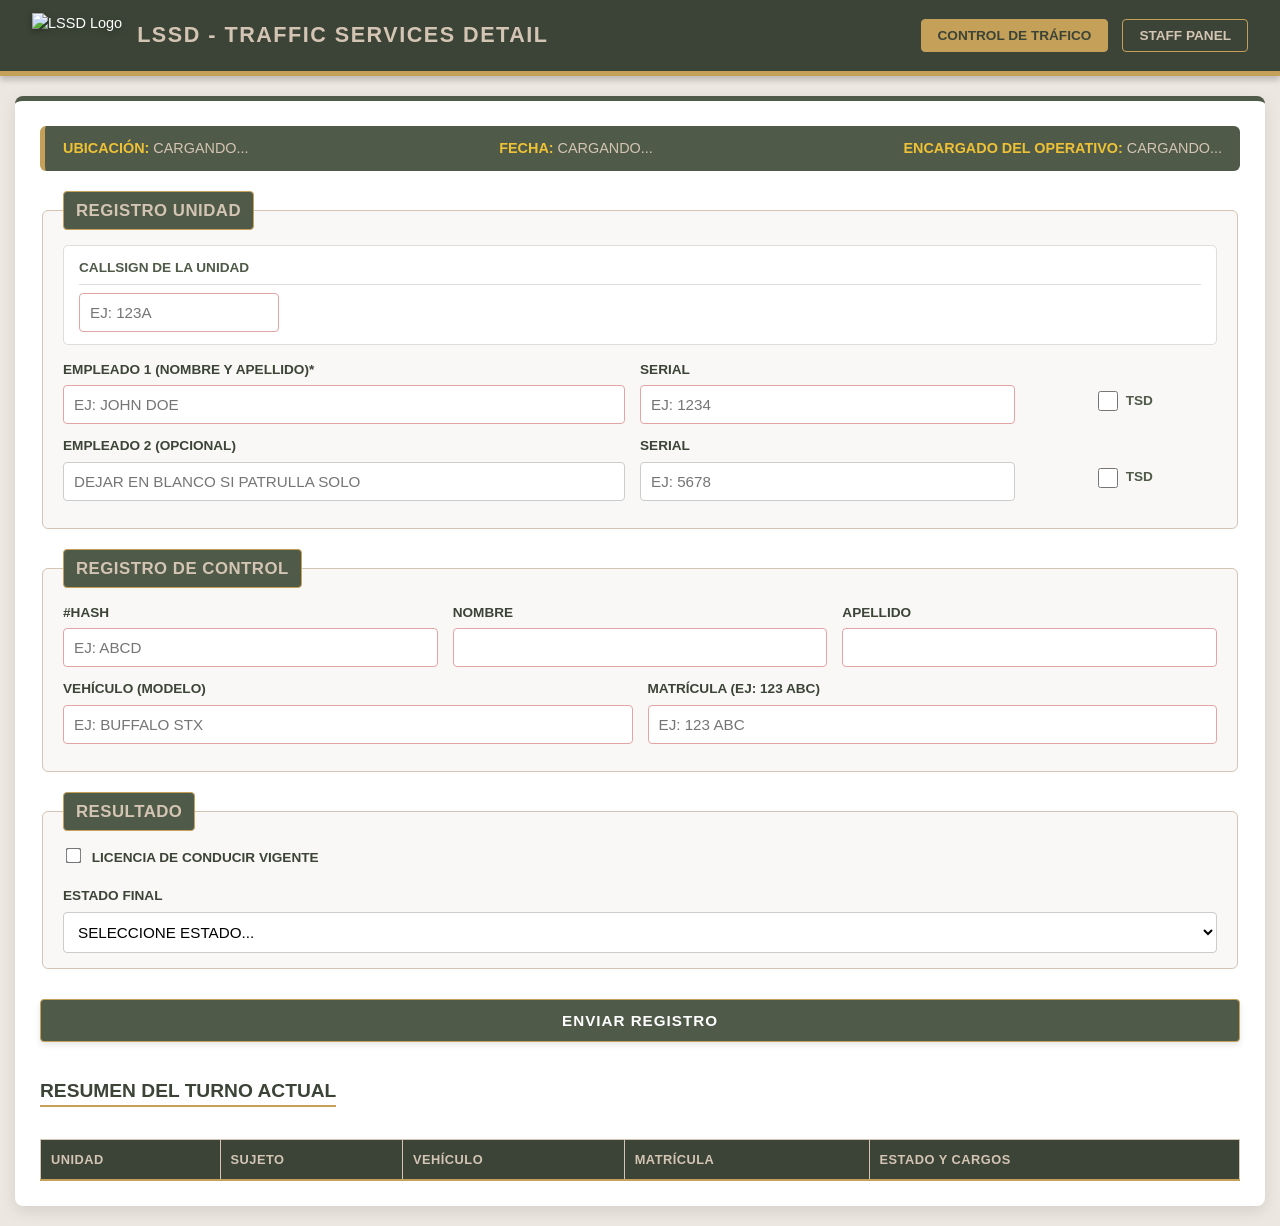
==== commit 06238856: "Update index.html" ====
--- a/index.html
+++ b/index.html
@@ -28,12 +28,14 @@
             --excel-green-dark: #155724;
         }
 
+        /* FUENTE MÁS COMPACTA */
         body { font-family: 'Roboto', 'Helvetica Neue', Arial, sans-serif; background-color: var(--lssd-beige-light); color: var(--text-main); margin: 0; padding: 0; line-height: 1.5; font-size: 14.5px; }
         
         header { background-color: var(--lssd-olive-dark); color: var(--text-light); padding: 0.8rem 2rem; display: flex; justify-content: space-between; align-items: center; border-bottom: 5px solid var(--lssd-gold); box-shadow: 0 4px 6px rgba(0,0,0,0.2); }
         .header-title-container { display: flex; align-items: center; }
         .header-title-container img { height: 45px; margin-right: 15px; filter: drop-shadow(0px 2px 3px rgba(0,0,0,0.3)); }
         
+        /* JERARQUÍA DE ENCABEZADOS */
         header h2 { margin: 0; font-weight: 700; letter-spacing: 1.5px; text-transform: uppercase; color: var(--lssd-beige-main); font-size: 1.35rem; }
         h3 { font-size: 1.2rem; margin-bottom: 12px; }
         legend { background-color: var(--lssd-olive-main); color: var(--lssd-beige-main); padding: 6px 12px; border-radius: 4px; font-weight: bold; font-size: 1.05rem; text-transform: uppercase; letter-spacing: 0.5px; border: 1px solid var(--lssd-gold); }
@@ -41,6 +43,7 @@
         .tabs button { background-color: transparent; color: var(--lssd-beige-main); border: 1px solid var(--lssd-gold); padding: 8px 16px; cursor: pointer; border-radius: 4px; margin-left: 10px; font-weight: bold; text-transform: uppercase; font-size: 0.85rem; transition: all 0.2s ease-in-out; }
         .tabs button:hover, .tabs button.active { background-color: var(--lssd-gold); color: var(--lssd-olive-dark); }
         
+        /* CONTENEDOR MÁS ANCHO */
         .container { max-width: 1200px; margin: 20px auto; background: var(--bg-main); padding: 25px; border-radius: 8px; box-shadow: 0 5px 15px rgba(0,0,0,0.1); border-top: 5px solid var(--lssd-olive-main); }
         .tab-content { display: none; }
         .tab-content.active { display: block; }
@@ -54,15 +57,30 @@
         .form-group { flex: 1; display: flex; flex-direction: column; min-width: 150px; }
         label { margin-bottom: 5px; font-weight: bold; font-size: 0.85rem; color: var(--lssd-olive-dark); text-transform: uppercase;}
         
+        /* INPUTS MÁS COMPACTOS */
         input[type="text"], input[type="date"], input[type="password"], select { padding: 10px; border: 1px solid #ccc; border-radius: 4px; text-transform: uppercase; font-size: 0.95rem; background-color: #fff; box-sizing: border-box;}
         input:focus, select:focus { outline: none; border-color: var(--lssd-gold); box-shadow: 0 0 0 3px rgba(197, 160, 89, 0.3); }
         input:invalid { border-color: #e3a4a4; }
         input[type="password"] { text-transform: none; } 
 
+        /* --- AUTOCOMPLETADO DE VEHÍCULOS --- */
+        .autocomplete-items {
+            position: absolute; border: 1px solid var(--lssd-gold); border-top: none; z-index: 999;
+            top: 100%; left: 0; right: 0; max-height: 200px; overflow-y: auto;
+            background-color: #fff; border-radius: 0 0 4px 4px; box-shadow: 0 6px 12px rgba(0,0,0,0.15);
+            display: none; /* Oculto por defecto */
+        }
+        .autocomplete-items div {
+            padding: 10px; cursor: pointer; background-color: #fff; border-bottom: 1px solid #eee;
+            font-size: 0.9rem; color: var(--text-main); text-transform: uppercase;
+        }
+        .autocomplete-items div:hover { background-color: var(--lssd-beige-light); color: var(--lssd-olive-dark); font-weight: bold; }
+
         .checkbox-group { column-count: 1; margin-top: 12px; font-size: 0.9rem; }
         @media (min-width: 800px) { .checkbox-group { column-count: 2; column-gap: 20px; } }
         .checkbox-group label { display: block; margin-bottom: 6px; break-inside: avoid; text-transform: none; color: var(--text-main); font-weight: normal; }
 
+        /* BOTONES PROPORCIONALES */
         .btn-submit, .btn-action { background-color: var(--lssd-olive-main); color: var(--text-light); border: 1px solid var(--lssd-gold); padding: 12px 20px; cursor: pointer; border-radius: 4px; font-size: 0.95rem; width: 100%; font-weight: bold; text-transform: uppercase; letter-spacing: 1px; transition: all 0.2s; box-shadow: 0 3px 6px rgba(0,0,0,0.1); margin-top: 10px; }
         .btn-submit:hover, .btn-action:hover { background-color: var(--lssd-olive-dark); color: var(--lssd-yellow); }
         .btn-submit:disabled { background-color: #8c9388; cursor: not-allowed; border-color: #ccc; }
@@ -129,7 +147,7 @@
 
     <header>
         <div class="header-title-container">
-            <img src="https://i.imgur.com/dhfFMoN.png" alt="LSSD Logo">
+            <img src="https://i.imgur.com/dhfFMoN.png" alt="LSSD Logo" referrerpolicy="no-referrer">
             <h2>LSSD - Traffic Services Detail</h2>
         </div>
         <div class="tabs">
@@ -209,9 +227,10 @@
                         </div>
                     </div>
                     <div class="form-row">
-                        <div class="form-group">
+                        <div class="form-group" style="position: relative;">
                             <label>Vehículo (Modelo)</label>
-                            <input type="text" id="veh_modelo" required>
+                            <input type="text" id="veh_modelo" placeholder="Ej: BUFFALO STX" autocomplete="off" required>
+                            <div id="veh_modelo_list" class="autocomplete-items"></div>
                         </div>
                         <div class="form-group">
                             <label>Matrícula (Ej: 123 ABC)</label>
@@ -322,6 +341,7 @@
                         <button class="btn-export reset" style="margin:0; padding: 8px 15px;" onclick="ejecutarResetTotal()">Borrar Todo</button>
                         <button class="btn-export" style="margin:0; padding: 8px 15px; background-color:#ccc; color:#333;" onclick="toggleResetUI()">Cancelar</button>
                     </div>
+
                 </div>
                 
                 <div id="pdfArea" style="padding: 20px; background: white;">
@@ -399,22 +419,22 @@
     </div>
 
     <script>
-        // --- CONFIGURACIÓN DE FIREBASE ---
+        // --- CONFIGURACIÓN DE FIREBASE (Ofuscada contra bots) ---
         const firebaseConfig = {
-            apiKey: "AIzaSyArjeMqEY-ofl_uWyU5h9Kjkjzi6EwxwsI",
-            authDomain: "lssd-tsd-panel.firebaseapp.com",
-            databaseURL: "https://lssd-tsd-panel-default-rtdb.firebaseio.com",
-            projectId: "lssd-tsd-panel",
-            storageBucket: "lssd-tsd-panel.firebasestorage.app",
-            messagingSenderId: "635451395444",
-            appId: "1:635451395444:web:a166c5842f459c7eedb021",
-            measurementId: "G-6NGEK60GYC"
+            apiKey: atob("QUl6YVN5QXJqZU1xRVktb2ZsX3VXeVU1aDlLamtranppNkV3eHdzSQ=="),
+            authDomain: atob("bHNzZC10c2QtcGFuZWwuZmlyZWJhc2VhcHAuY29t"),
+            databaseURL: atob("aHR0cHM6Ly9sc3NkLXRzZC1wYW5lbC1kZWZhdWx0LXJ0ZGIuZmlyZWJhc2Vpby5jb20="),
+            projectId: atob("bHNzZC10c2QtcGFuZWw="),
+            storageBucket: atob("bHNzZC10c2QtcGFuZWwuZmlyZWJhc2VzdG9yYWdlLmFwcA=="),
+            messagingSenderId: atob("NjM1NDUxMzk1NDQ0"),
+            appId: atob("MTo2MzU0NTEzOTU0NDQ6d2ViOmExNjZjNTg0MmY0NTljN2VlZGIwMjE="),
+            measurementId: atob("Ry02TkdFSzYwR1lD")
         };
         
         firebase.initializeApp(firebaseConfig);
         const database = firebase.database();
 
-        // --- CONSTANTES ---
+        // --- CONSTANTES Y VARIABLES GLOBALES ---
         const cargos = [
             "1.1 Exceso de Velocidad", 
             "1.2 Estacionamiento indebido", 
@@ -426,6 +446,17 @@
             "1.8 Conducir en dirección contraria"
         ];
 
+        // Lista de respaldo en caso de que el JSON no se lea
+        let gtaVehicles = [
+            "ADDER [ADDER]", "AKUMA [AKUMA]", "BANSHEE [BANSHEE]", "BATI 801 [BATI]", 
+            "BUFFALO [BUFFALO]", "BUFFALO S [BUFFALO2]", "BUFFALO STX [BUFFALO4]", 
+            "COMET [COMET]", "DOMINATOR [DOMINATOR]", "ELEGY RH8 [ELEGY2]", 
+            "ENTITY XF [ENTITYXF]", "FUTO [FUTO]", "GRANGER [GRANGER]", 
+            "INFERNUS [INFERNUS]", "KURUMA [KURUMA]", "ORACLE [ORACLE]", 
+            "PENUMBRA [PENUMBRA]", "RUINER [RUINER]", "SULTAN [SULTAN]", 
+            "TAILGATER [TAILGATER]", "V-STR [VSTR]", "ZENTORNO [ZENTORNO]"
+        ];
+        
         let registros = [];
         let sortColumn = '';
         let sortDesc = false;
@@ -446,7 +477,11 @@
             }, 3500);
         }
 
-        // Formato GMT puro
+        // Función para escapar caracteres especiales en RegEx
+        function escapeRegExp(string) {
+            return string.replace(/[.*+?^${}()|[\]\\]/g, '\\$&'); 
+        }
+
         function getGMTDateString() {
             const now = new Date();
             const d = String(now.getUTCDate()).padStart(2, '0');
@@ -457,8 +492,131 @@
             return `${d}/${m}/${y}, ${hh}:${mm} GMT`;
         }
 
+        // --- CARGA DE VEHÍCULOS (DESDE JSON LOCAL) ---
+        async function descargarVehiculosGTA() {
+            try {
+                // Buscamos el archivo local que está en la misma carpeta
+                const response = await fetch('./vehicles.json');
+                
+                if(!response.ok) throw new Error("No se encontró el archivo vehicles.json");
+                
+                const data = await response.json();
+                
+                let vehiculosArray = [];
+                if (Array.isArray(data)) vehiculosArray = data;
+                else if (data.vehicles || data.data || data.cars) vehiculosArray = data.vehicles || data.data || data.cars;
+                else vehiculosArray = Object.values(data);
+
+                let nombresSet = new Set();
+                
+                vehiculosArray.forEach(v => {
+                    if (!v) return;
+                    if (typeof v === 'string') { nombresSet.add(v.toUpperCase()); return; }
+                    
+                    let namePart = "";
+                    
+                    // Verificamos si DisplayName es un objeto (como en tu archivo json)
+                    if (v.DisplayName && typeof v.DisplayName === 'object') {
+                        // Priorizamos español, si no, inglés.
+                        namePart = v.DisplayName.Spanish || v.DisplayName.English || "";
+                    } else if (typeof v.DisplayName === 'string') {
+                        namePart = v.DisplayName;
+                    } else {
+                        // Respaldo de otras propiedades
+                        namePart = v.localizedName || v.LocalizedName || v.displayName || v.title || v.name || v.Name || "";
+                    }
+                    
+                    let modelPart = v.Name || v.name || v.model || v.modelName || v.spawnName || v.SpawnName || "";
+                    
+                    // Si por algún motivo namePart quedó vacío, usamos el modelo como nombre
+                    if (!namePart && modelPart) namePart = modelPart;
+                    
+                    namePart = String(namePart).trim();
+                    modelPart = String(modelPart).trim();
+
+                    if (namePart && modelPart && namePart.toLowerCase() !== modelPart.toLowerCase()) {
+                        nombresSet.add(`${namePart} [${modelPart}]`.toUpperCase());
+                    } else if (namePart) {
+                        nombresSet.add(namePart.toUpperCase());
+                    } else if (modelPart) {
+                        nombresSet.add(modelPart.toUpperCase());
+                    }
+                });
+                
+                const extraidos = [...nombresSet].filter(Boolean);
+                if(extraidos.length > 0) {
+                    gtaVehicles = extraidos.sort();
+                    console.log(`✅ Base de datos local cargada. Vehículos listos: ${gtaVehicles.length}`);
+                }
+                
+            } catch (error) {
+                console.warn("Fallo al leer vehicles.json local. Asegúrate de que el archivo exista. Usando respaldo interno.", error);
+            }
+        }
+
         window.onload = function() {
-            // Generar Checkboxes
+            // 1. Iniciar descarga de vehículos
+            descargarVehiculosGTA();
+
+            // 2. Lógica del Autocompletado (Filtrado Inteligente sin guiones)
+            const vehInput = document.getElementById('veh_modelo');
+            const vehList = document.getElementById('veh_modelo_list');
+
+            vehInput.addEventListener('input', function() {
+                let val = this.value;
+                vehList.innerHTML = '';
+                
+                if (!val) {
+                    vehList.style.display = 'none';
+                    return false;
+                }
+                
+                // Normalizamos lo que escribe el usuario (quitamos guiones, espacios y pasamos a minúsculas)
+                const normalizedInput = val.toLowerCase().replace(/[\s\-_]/g, '');
+                
+                const coincidencias = gtaVehicles.filter(v => {
+                    // Normalizamos también el string para compararlos justamente
+                    const normalizedV = v.toLowerCase().replace(/[\s\-_]/g, '');
+                    return normalizedV.includes(normalizedInput);
+                });
+                
+                if(coincidencias.length > 0) {
+                    vehList.style.display = 'block';
+                    
+                    // Solo mostramos hasta 20 opciones
+                    coincidencias.slice(0, 20).forEach(match => {
+                        let div = document.createElement('div');
+                        
+                        // Mostramos la sugerencia. Si el usuario escribió un espacio exacto, resaltamos esa parte
+                        const regex = new RegExp(`(${escapeRegExp(val)})`, "gi");
+                        if (match.match(regex)) {
+                            div.innerHTML = match.replace(regex, "<strong style='color:var(--danger)'>$1</strong>");
+                        } else {
+                            // Si la coincidencia fue por la normalización (ej: "vstr" encontró "V-STR")
+                            div.innerHTML = match;
+                        }
+                        
+                        div.addEventListener('click', function() {
+                            vehInput.value = match;
+                            vehList.innerHTML = '';
+                            vehList.style.display = 'none';
+                        });
+                        vehList.appendChild(div);
+                    });
+                } else {
+                    vehList.style.display = 'none';
+                }
+            });
+
+            // Ocultar menú de vehículos si se hace clic fuera
+            document.addEventListener('click', function(e) {
+                if (e.target !== vehInput) {
+                    vehList.innerHTML = '';
+                    vehList.style.display = 'none';
+                }
+            });
+
+            // Generar Checkboxes de cargos
             const contenedorCargos = document.getElementById('listaCargos');
             cargos.forEach(cargo => {
                 contenedorCargos.innerHTML += `<label style="cursor:pointer;"><input type="checkbox" value="${cargo}" class="cargo-chk" style="margin-right: 5px;"> ${cargo}</label>`;
@@ -483,23 +641,17 @@
             });
 
             // --- ESCUCHADORES DE FIREBASE EN TIEMPO REAL ---
-            
-            // 1. Escuchar Registros de Tráfico
             database.ref('registros').on('value', (snapshot) => {
                 registros = [];
                 snapshot.forEach((child) => {
                     let data = child.val();
-                    data.id = child.key; // Guardamos el ID único de Firebase
+                    data.id = child.key; 
                     registros.push(data);
                 });
-                
                 actualizarTablas();
-                if(document.getElementById('dashboardSection').style.display === 'block') {
-                    actualizarAdmin();
-                }
-            });
-
-            // 2. Escuchar Ajustes del Operativo
+                if(document.getElementById('dashboardSection').style.display === 'block') actualizarAdmin();
+            });
+
             database.ref('operativo').on('value', (snapshot) => {
                 const data = snapshot.val() || {};
                 const ubi = data.ubicacion || 'No definida';
@@ -581,7 +733,6 @@
             });
         }
 
-        // Enviar Nuevo Registro a Firebase
         document.getElementById('controlForm').addEventListener('submit', function(e) {
             e.preventDefault();
             const btnSubmit = document.getElementById('btnSubmit');
@@ -591,7 +742,7 @@
             let cargosSeleccionados = [];
             if (document.getElementById('estado_final').value === 'Citado') {
                 document.querySelectorAll('.cargo-chk').forEach(chk => {
-                    if(chk.checked) cargosSeleccionados.push(chk.value);
+                    if(chk.checked || chk.disabled) cargosSeleccionados.push(chk.value);
                 });
             }
 
@@ -708,7 +859,7 @@
         }
 
         function verificarAdmin() {
-            if (document.getElementById('adminPass').value === 'TSD2026') {
+            if (btoa(document.getElementById('adminPass').value) === 'VFNEMjAyNg==') {
                 document.getElementById('loginSection').style.display = 'none';
                 document.getElementById('dashboardSection').style.display = 'block';
                 actualizarAdmin();
@@ -897,8 +1048,7 @@
         function ejecutarResetTotal() {
             const pass = document.getElementById('resetPassVerify').value;
             
-            if (pass === "p91;Z:3vjCB^") {
-                // Borramos todo en Firebase
+            if (btoa(pass) === 'cDkxO1o6M3ZqQ0Je') {
                 database.ref('registros').remove();
                 database.ref('operativo').remove();
                 
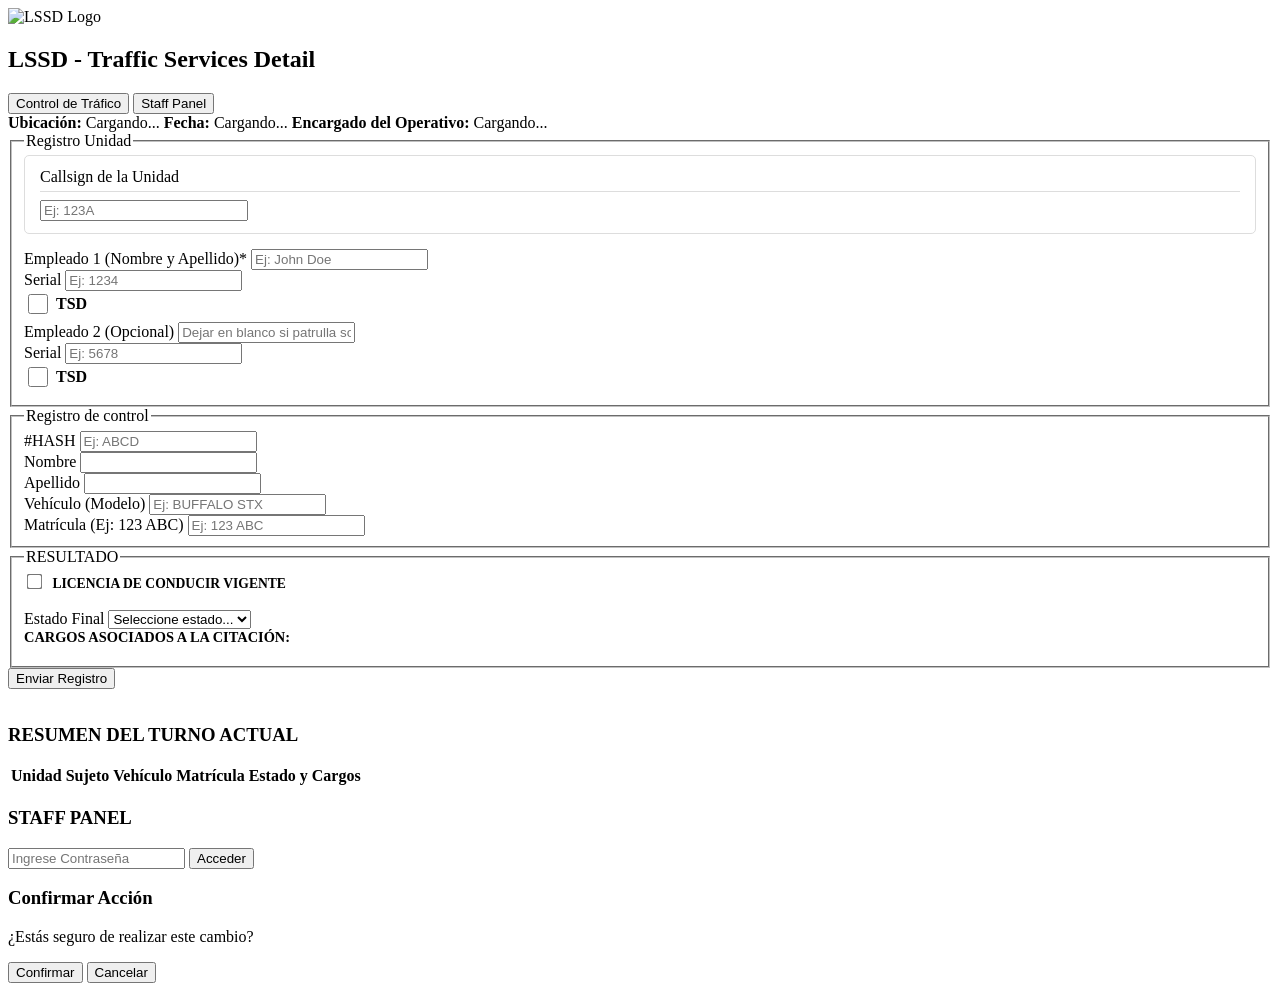
==== commit cede3221: "Update index.html" ====
--- a/index.html
+++ b/index.html
@@ -6,145 +6,12 @@
     <title>LSSD TSD - Traffic Services Detail</title>
     
     <script src="https://cdnjs.cloudflare.com/ajax/libs/html2pdf.js/0.10.1/html2pdf.bundle.min.js"></script>
-    
     <script src="https://www.gstatic.com/firebasejs/9.23.0/firebase-app-compat.js"></script>
     <script src="https://www.gstatic.com/firebasejs/9.23.0/firebase-database-compat.js"></script>
 
-    <style>
-        :root {
-            /* PALETA DE COLORES LSSD */
-            --lssd-olive-dark: #3b4436;
-            --lssd-olive-main: #4f5a48;
-            --lssd-beige-main: #d4c4b3;
-            --lssd-beige-light: #ece7e0;
-            --lssd-gold: #c5a059;
-            --lssd-yellow: #eec136;
-            --bg-main: #ffffff;
-            --bg-alt: #f9f8f6;
-            --text-main: #2b2b2b;
-            --text-light: #ffffff;
-            --danger: #b30000;
-            --excel-green: #1d6f42;
-            --excel-green-dark: #155724;
-        }
-
-        /* FUENTE MÁS COMPACTA */
-        body { font-family: 'Roboto', 'Helvetica Neue', Arial, sans-serif; background-color: var(--lssd-beige-light); color: var(--text-main); margin: 0; padding: 0; line-height: 1.5; font-size: 14.5px; }
-        
-        header { background-color: var(--lssd-olive-dark); color: var(--text-light); padding: 0.8rem 2rem; display: flex; justify-content: space-between; align-items: center; border-bottom: 5px solid var(--lssd-gold); box-shadow: 0 4px 6px rgba(0,0,0,0.2); }
-        .header-title-container { display: flex; align-items: center; }
-        .header-title-container img { height: 45px; margin-right: 15px; filter: drop-shadow(0px 2px 3px rgba(0,0,0,0.3)); }
-        
-        /* JERARQUÍA DE ENCABEZADOS */
-        header h2 { margin: 0; font-weight: 700; letter-spacing: 1.5px; text-transform: uppercase; color: var(--lssd-beige-main); font-size: 1.35rem; }
-        h3 { font-size: 1.2rem; margin-bottom: 12px; }
-        legend { background-color: var(--lssd-olive-main); color: var(--lssd-beige-main); padding: 6px 12px; border-radius: 4px; font-weight: bold; font-size: 1.05rem; text-transform: uppercase; letter-spacing: 0.5px; border: 1px solid var(--lssd-gold); }
-        
-        .tabs button { background-color: transparent; color: var(--lssd-beige-main); border: 1px solid var(--lssd-gold); padding: 8px 16px; cursor: pointer; border-radius: 4px; margin-left: 10px; font-weight: bold; text-transform: uppercase; font-size: 0.85rem; transition: all 0.2s ease-in-out; }
-        .tabs button:hover, .tabs button.active { background-color: var(--lssd-gold); color: var(--lssd-olive-dark); }
-        
-        /* CONTENEDOR MÁS ANCHO */
-        .container { max-width: 1200px; margin: 20px auto; background: var(--bg-main); padding: 25px; border-radius: 8px; box-shadow: 0 5px 15px rgba(0,0,0,0.1); border-top: 5px solid var(--lssd-olive-main); }
-        .tab-content { display: none; }
-        .tab-content.active { display: block; }
-        
-        .info-banner { background-color: var(--lssd-olive-main); color: var(--lssd-beige-main); padding: 12px 18px; border-radius: 6px; display: flex; justify-content: space-between; margin-bottom: 20px; border-left: 5px solid var(--lssd-gold); font-size: 0.9rem; text-transform: uppercase; }
-        .info-banner span strong { color: var(--lssd-yellow); }
-        
-        fieldset { border: 1px solid var(--lssd-beige-main); border-radius: 6px; padding: 15px 20px; margin-bottom: 20px; background-color: var(--bg-alt); }
-        
-        .form-row { display: flex; gap: 15px; margin-bottom: 12px; flex-wrap: wrap; align-items: flex-end; }
-        .form-group { flex: 1; display: flex; flex-direction: column; min-width: 150px; }
-        label { margin-bottom: 5px; font-weight: bold; font-size: 0.85rem; color: var(--lssd-olive-dark); text-transform: uppercase;}
-        
-        /* INPUTS MÁS COMPACTOS */
-        input[type="text"], input[type="date"], input[type="password"], select { padding: 10px; border: 1px solid #ccc; border-radius: 4px; text-transform: uppercase; font-size: 0.95rem; background-color: #fff; box-sizing: border-box;}
-        input:focus, select:focus { outline: none; border-color: var(--lssd-gold); box-shadow: 0 0 0 3px rgba(197, 160, 89, 0.3); }
-        input:invalid { border-color: #e3a4a4; }
-        input[type="password"] { text-transform: none; } 
-
-        /* --- AUTOCOMPLETADO DE VEHÍCULOS --- */
-        .autocomplete-items {
-            position: absolute; border: 1px solid var(--lssd-gold); border-top: none; z-index: 999;
-            top: 100%; left: 0; right: 0; max-height: 200px; overflow-y: auto;
-            background-color: #fff; border-radius: 0 0 4px 4px; box-shadow: 0 6px 12px rgba(0,0,0,0.15);
-            display: none; /* Oculto por defecto */
-        }
-        .autocomplete-items div {
-            padding: 10px; cursor: pointer; background-color: #fff; border-bottom: 1px solid #eee;
-            font-size: 0.9rem; color: var(--text-main); text-transform: uppercase;
-        }
-        .autocomplete-items div:hover { background-color: var(--lssd-beige-light); color: var(--lssd-olive-dark); font-weight: bold; }
-
-        .checkbox-group { column-count: 1; margin-top: 12px; font-size: 0.9rem; }
-        @media (min-width: 800px) { .checkbox-group { column-count: 2; column-gap: 20px; } }
-        .checkbox-group label { display: block; margin-bottom: 6px; break-inside: avoid; text-transform: none; color: var(--text-main); font-weight: normal; }
-
-        /* BOTONES PROPORCIONALES */
-        .btn-submit, .btn-action { background-color: var(--lssd-olive-main); color: var(--text-light); border: 1px solid var(--lssd-gold); padding: 12px 20px; cursor: pointer; border-radius: 4px; font-size: 0.95rem; width: 100%; font-weight: bold; text-transform: uppercase; letter-spacing: 1px; transition: all 0.2s; box-shadow: 0 3px 6px rgba(0,0,0,0.1); margin-top: 10px; }
-        .btn-submit:hover, .btn-action:hover { background-color: var(--lssd-olive-dark); color: var(--lssd-yellow); }
-        .btn-submit:disabled { background-color: #8c9388; cursor: not-allowed; border-color: #ccc; }
-        
-        .action-buttons-container { display: flex; gap: 12px; margin-bottom: 20px; flex-wrap: wrap; align-items: center; }
-        .btn-export { padding: 10px 18px; font-size: 0.9rem; font-weight: bold; text-transform: uppercase; border-radius: 4px; cursor: pointer; transition: all 0.2s; border: 1px solid transparent; }
-        .btn-export.pdf { background-color: var(--lssd-yellow); color: var(--lssd-olive-dark); border-color: var(--lssd-olive-dark); }
-        .btn-export.pdf:hover { background-color: var(--lssd-gold); color: #fff; }
-        .btn-export.html { background-color: var(--lssd-olive-main); color: #fff; border-color: var(--lssd-gold); }
-        .btn-export.html:hover { background-color: var(--lssd-olive-dark); color: var(--lssd-yellow); }
-        .btn-export.excel { background-color: var(--excel-green); color: #fff; border-color: var(--excel-green-dark); }
-        .btn-export.excel:hover { background-color: var(--excel-green-dark); color: #fff; }
-        .btn-export.reset { background-color: var(--danger); color: #fff; border-color: #800000; margin-left: auto; }
-        .btn-export.reset:hover { background-color: #800000; }
-
-        .btn-action-small { background-color: #fcf6f6; color: var(--danger); border: 1px solid var(--danger); padding: 4px 8px; font-size: 0.75rem; cursor: pointer; border-radius: 3px; margin-top: 6px; font-weight: bold; transition: all 0.2s; text-transform: uppercase;}
-        .btn-action-small:hover { background-color: var(--danger); color: #fff; }
-
-        table { width: 100%; border-collapse: collapse; margin-top: 20px; font-size: 0.9rem; background-color: #fff; }
-        th, td { border: 1px solid var(--lssd-beige-main); padding: 10px; text-align: left; vertical-align: middle; }
-        th { background-color: var(--lssd-olive-dark); color: var(--lssd-beige-main); text-transform: uppercase; font-size: 0.8rem; letter-spacing: 0.5px; border-bottom: 2px solid var(--lssd-gold); }
-        th.sortable:hover { background-color: var(--lssd-olive-main); color: var(--lssd-yellow); }
-        tr:nth-child(even) { background-color: var(--bg-alt); }
-        tr:hover { background-color: var(--lssd-beige-light); }
-
-        #cargosContainer { background-color: #fcf6f6; border-left: 5px solid var(--danger); padding: 15px; margin-top: 15px; display: none; border-radius: 0 4px 4px 0; border-top: 1px solid #ecc; border-right: 1px solid #ecc; border-bottom: 1px solid #ecc; }
-        
-        .admin-login { text-align: center; padding: 60px 20px; }
-        .admin-login input { padding: 10px; margin-right: 15px; width: 250px; border: 1px solid var(--lssd-beige-main); border-radius: 4px; }
-        .admin-login button { padding: 10px 20px; background-color: var(--lssd-olive-main); color: #fff; border: 1px solid var(--lssd-gold); cursor: pointer; border-radius: 4px; text-transform: uppercase; font-weight: bold; font-size: 0.9rem; }
-        .admin-login button:hover { background-color: var(--lssd-olive-dark); color: var(--lssd-yellow); }
-
-        .stats-grid { display: grid; grid-template-columns: repeat(4, 1fr); gap: 15px; margin-bottom: 25px; }
-        .stat-card { background: var(--bg-alt); border: 1px solid var(--lssd-beige-main); padding: 15px; text-align: center; border-radius: 8px; border-top: 5px solid var(--lssd-gold); box-shadow: 0 3px 6px rgba(0,0,0,0.05); }
-        .stat-card h3 { margin: 0; color: var(--lssd-olive-dark); font-size: 2.2rem; font-weight: 800;}
-        .stat-card p { margin: 8px 0 0; font-weight: bold; font-size: 0.8rem; text-transform: uppercase; color: var(--lssd-olive-main); }
-        
-        .cargos-list { margin: 5px 0 0 0; padding-left: 20px; color: var(--danger); font-size: 0.9rem; font-weight: bold; }
-        .cargos-list li { margin-bottom: 2px; }
-
-        /* --- NOTIFICACIONES TOAST --- */
-        #toast-container { position: fixed; bottom: 25px; right: 25px; z-index: 9999; display: flex; flex-direction: column; gap: 15px; pointer-events: none; }
-        .toast { min-width: 250px; padding: 12px 18px; border-radius: 6px; color: white; font-weight: bold; font-size: 0.9rem; box-shadow: 0 6px 12px rgba(0,0,0,0.2); opacity: 0; transform: translateX(100%); transition: opacity 0.4s ease, transform 0.4s ease; }
-        .toast.show { opacity: 1; transform: translateX(0); }
-        .toast.success { background-color: var(--lssd-olive-dark); border-left: 6px solid var(--lssd-gold); }
-        .toast.error { background-color: var(--danger); border-left: 6px solid #800000; }
-        
-        #resetFormContainer { display: none; background-color: #fdf3f3; border: 1px solid var(--danger); padding: 8px 12px; border-radius: 6px; margin-left: auto; align-items: center; gap: 10px; }
-
-        /* --- MODAL CONFIRMACIÓN --- */
-        #modalOverlay { display: none; position: fixed; top: 0; left: 0; width: 100%; height: 100%; background: rgba(0,0,0,0.6); z-index: 10000; align-items: center; justify-content: center; }
-        .custom-modal { background: var(--bg-main); padding: 25px; border-radius: 8px; max-width: 400px; width: 90%; text-align: center; box-shadow: 0 10px 25px rgba(0,0,0,0.3); border-top: 5px solid var(--lssd-gold); }
-        .custom-modal h3 { color: var(--lssd-olive-dark); margin-top: 0; font-size: 1.4rem; text-transform: uppercase;}
-        .custom-modal p { margin-bottom: 20px; color: var(--text-main); font-size: 1rem; font-weight: 500; }
-        .modal-buttons { display: flex; gap: 15px; justify-content: center; }
-        .modal-btn { padding: 10px 20px; border: none; border-radius: 4px; font-weight: bold; cursor: pointer; text-transform: uppercase; transition: all 0.2s; font-size: 0.9rem;}
-        .modal-btn.confirm { background-color: var(--lssd-olive-main); color: white; border: 1px solid var(--lssd-gold); }
-        .modal-btn.confirm:hover { background-color: var(--lssd-olive-dark); color: var(--lssd-yellow); }
-        .modal-btn.cancel { background-color: #e0e0e0; color: #333; }
-        .modal-btn.cancel:hover { background-color: #ccc; }
-    </style>
+    <link rel="stylesheet" href="style.css">
 </head>
 <body>
-
     <header>
         <div class="header-title-container">
             <img src="https://i.imgur.com/dhfFMoN.png" alt="LSSD Logo" referrerpolicy="no-referrer">
@@ -158,7 +25,6 @@
 
     <div class="container">
         <div id="control" class="tab-content active">
-            
             <div class="info-banner">
                 <span><strong>Ubicación:</strong> <span id="lbl_op_ubicacion">Cargando...</span></span>
                 <span><strong>Fecha:</strong> <span id="lbl_op_fecha">Cargando...</span></span>
@@ -166,10 +32,8 @@
             </div>
 
             <form id="controlForm">
-                
                 <fieldset>
                     <legend>Registro Unidad</legend>
-                    
                     <div style="background: var(--bg-main); padding: 12px 15px; border: 1px solid #ddd; border-radius: 5px; margin-bottom: 15px;">
                         <label style="display:block; margin-bottom: 8px; color: var(--lssd-olive-main); border-bottom: 1px solid #ddd; padding-bottom: 5px;">Callsign de la Unidad</label>
                         <input type="text" id="of_callsign" pattern="^\d{3}[A-Za-z]\d{0,2}$" title="Debe contener 3 números y 1 letra, pudiendo seguir 1 o 2 números más. Ej: 123A, 123A1, 123A12" placeholder="Ej: 123A" style="width: 200px;" required>
@@ -262,8 +126,7 @@
                         <strong style="color: var(--danger); text-transform: uppercase; font-size: 0.9rem; display: block; margin-bottom: 10px;">
                             Cargos Asociados a la Citación:
                         </strong>
-                        <div class="checkbox-group" id="listaCargos">
-                            </div>
+                        <div class="checkbox-group" id="listaCargos"></div>
                     </div>
                 </fieldset>
 
@@ -296,7 +159,6 @@
             </div>
 
             <div id="dashboardSection" style="display: none;">
-                
                 <fieldset style="background-color: #fff; border-color: var(--lssd-gold);">
                     <legend style="background-color: var(--lssd-gold); color: var(--lssd-olive-dark);">Ajustes del Operativo / Control</legend>
                     <div class="form-row">
@@ -332,7 +194,6 @@
                     <button class="btn-export pdf" onclick="exportarPDF()">📄 Exportar PDF</button>
                     <button class="btn-export html" onclick="exportarHTML()">🌐 Exportar HTML</button>
                     <button class="btn-export excel" onclick="exportarCSV()">📊 Exportar Excel</button>
-                    
                     <button id="btnShowReset" class="btn-export reset" onclick="toggleResetUI()">⚠️ Restablecer</button>
                     
                     <div id="resetFormContainer">
@@ -341,7 +202,6 @@
                         <button class="btn-export reset" style="margin:0; padding: 8px 15px;" onclick="ejecutarResetTotal()">Borrar Todo</button>
                         <button class="btn-export" style="margin:0; padding: 8px 15px; background-color:#ccc; color:#333;" onclick="toggleResetUI()">Cancelar</button>
                     </div>
-
                 </div>
                 
                 <div id="pdfArea" style="padding: 20px; background: white;">
@@ -355,22 +215,10 @@
                     </div>
                     
                     <div class="stats-grid">
-                        <div class="stat-card">
-                            <h3 id="stat_total">0</h3>
-                            <p>Controles Totales</p>
-                        </div>
-                        <div class="stat-card">
-                            <h3 id="stat_citados">0</h3>
-                            <p>Citaciones (Multas)</p>
-                        </div>
-                        <div class="stat-card">
-                            <h3 id="stat_huidas">0</h3>
-                            <p>Prófugos (Huídas)</p>
-                        </div>
-                        <div class="stat-card">
-                            <h3 id="stat_arrestos">0</h3>
-                            <p>Arrestados</p>
-                        </div>
+                        <div class="stat-card"><h3 id="stat_total">0</h3><p>Controles Totales</p></div>
+                        <div class="stat-card"><h3 id="stat_citados">0</h3><p>Citaciones (Multas)</p></div>
+                        <div class="stat-card"><h3 id="stat_huidas">0</h3><p>Prófugos (Huídas)</p></div>
+                        <div class="stat-card"><h3 id="stat_arrestos">0</h3><p>Arrestados</p></div>
                     </div>
 
                     <h3 style="color: var(--lssd-olive-main); text-transform: uppercase; margin-top: 30px;">Unidades Participantes</h3>
@@ -418,646 +266,7 @@
         </div>
     </div>
 
-    <script>
-        // --- CONFIGURACIÓN DE FIREBASE (Ofuscada contra bots) ---
-        const firebaseConfig = {
-            apiKey: atob("QUl6YVN5QXJqZU1xRVktb2ZsX3VXeVU1aDlLamtranppNkV3eHdzSQ=="),
-            authDomain: atob("bHNzZC10c2QtcGFuZWwuZmlyZWJhc2VhcHAuY29t"),
-            databaseURL: atob("aHR0cHM6Ly9sc3NkLXRzZC1wYW5lbC1kZWZhdWx0LXJ0ZGIuZmlyZWJhc2Vpby5jb20="),
-            projectId: atob("bHNzZC10c2QtcGFuZWw="),
-            storageBucket: atob("bHNzZC10c2QtcGFuZWwuZmlyZWJhc2VzdG9yYWdlLmFwcA=="),
-            messagingSenderId: atob("NjM1NDUxMzk1NDQ0"),
-            appId: atob("MTo2MzU0NTEzOTU0NDQ6d2ViOmExNjZjNTg0MmY0NTljN2VlZGIwMjE="),
-            measurementId: atob("Ry02TkdFSzYwR1lD")
-        };
-        
-        firebase.initializeApp(firebaseConfig);
-        const database = firebase.database();
-
-        // --- CONSTANTES Y VARIABLES GLOBALES ---
-        const cargos = [
-            "1.1 Exceso de Velocidad", 
-            "1.2 Estacionamiento indebido", 
-            "1.3 Carreras Ilegales",
-            "1.4 Conducción Temeraria", 
-            "1.5 Maniobrar sin las medidas de seguridad pertinentes",
-            "1.6 Portar neones prendidos en circulación", 
-            "1.7 Conducir sin licencia",
-            "1.8 Conducir en dirección contraria"
-        ];
-
-        // Lista de respaldo en caso de que el JSON no se lea
-        let gtaVehicles = [
-            "ADDER [ADDER]", "AKUMA [AKUMA]", "BANSHEE [BANSHEE]", "BATI 801 [BATI]", 
-            "BUFFALO [BUFFALO]", "BUFFALO S [BUFFALO2]", "BUFFALO STX [BUFFALO4]", 
-            "COMET [COMET]", "DOMINATOR [DOMINATOR]", "ELEGY RH8 [ELEGY2]", 
-            "ENTITY XF [ENTITYXF]", "FUTO [FUTO]", "GRANGER [GRANGER]", 
-            "INFERNUS [INFERNUS]", "KURUMA [KURUMA]", "ORACLE [ORACLE]", 
-            "PENUMBRA [PENUMBRA]", "RUINER [RUINER]", "SULTAN [SULTAN]", 
-            "TAILGATER [TAILGATER]", "V-STR [VSTR]", "ZENTORNO [ZENTORNO]"
-        ];
-        
-        let registros = [];
-        let sortColumn = '';
-        let sortDesc = false;
-        let idCambioPendiente = '';
-        let estadoCambioPendiente = '';
-
-        function mostrarToast(mensaje, tipo = 'success') {
-            const container = document.getElementById('toast-container');
-            const toast = document.createElement('div');
-            toast.className = `toast ${tipo}`;
-            toast.innerText = mensaje;
-            container.appendChild(toast);
-            
-            setTimeout(() => toast.classList.add('show'), 10);
-            setTimeout(() => {
-                toast.classList.remove('show');
-                setTimeout(() => toast.remove(), 400); 
-            }, 3500);
-        }
-
-        // Función para escapar caracteres especiales en RegEx
-        function escapeRegExp(string) {
-            return string.replace(/[.*+?^${}()|[\]\\]/g, '\\$&'); 
-        }
-
-        function getGMTDateString() {
-            const now = new Date();
-            const d = String(now.getUTCDate()).padStart(2, '0');
-            const m = String(now.getUTCMonth() + 1).padStart(2, '0');
-            const y = now.getUTCFullYear();
-            const hh = String(now.getUTCHours()).padStart(2, '0');
-            const mm = String(now.getUTCMinutes()).padStart(2, '0');
-            return `${d}/${m}/${y}, ${hh}:${mm} GMT`;
-        }
-
-        // --- CARGA DE VEHÍCULOS (DESDE JSON LOCAL) ---
-        async function descargarVehiculosGTA() {
-            try {
-                // Buscamos el archivo local que está en la misma carpeta
-                const response = await fetch('./vehicles.json');
-                
-                if(!response.ok) throw new Error("No se encontró el archivo vehicles.json");
-                
-                const data = await response.json();
-                
-                let vehiculosArray = [];
-                if (Array.isArray(data)) vehiculosArray = data;
-                else if (data.vehicles || data.data || data.cars) vehiculosArray = data.vehicles || data.data || data.cars;
-                else vehiculosArray = Object.values(data);
-
-                let nombresSet = new Set();
-                
-                vehiculosArray.forEach(v => {
-                    if (!v) return;
-                    if (typeof v === 'string') { nombresSet.add(v.toUpperCase()); return; }
-                    
-                    let namePart = "";
-                    
-                    // Verificamos si DisplayName es un objeto (como en tu archivo json)
-                    if (v.DisplayName && typeof v.DisplayName === 'object') {
-                        // Priorizamos español, si no, inglés.
-                        namePart = v.DisplayName.Spanish || v.DisplayName.English || "";
-                    } else if (typeof v.DisplayName === 'string') {
-                        namePart = v.DisplayName;
-                    } else {
-                        // Respaldo de otras propiedades
-                        namePart = v.localizedName || v.LocalizedName || v.displayName || v.title || v.name || v.Name || "";
-                    }
-                    
-                    let modelPart = v.Name || v.name || v.model || v.modelName || v.spawnName || v.SpawnName || "";
-                    
-                    // Si por algún motivo namePart quedó vacío, usamos el modelo como nombre
-                    if (!namePart && modelPart) namePart = modelPart;
-                    
-                    namePart = String(namePart).trim();
-                    modelPart = String(modelPart).trim();
-
-                    if (namePart && modelPart && namePart.toLowerCase() !== modelPart.toLowerCase()) {
-                        nombresSet.add(`${namePart} [${modelPart}]`.toUpperCase());
-                    } else if (namePart) {
-                        nombresSet.add(namePart.toUpperCase());
-                    } else if (modelPart) {
-                        nombresSet.add(modelPart.toUpperCase());
-                    }
-                });
-                
-                const extraidos = [...nombresSet].filter(Boolean);
-                if(extraidos.length > 0) {
-                    gtaVehicles = extraidos.sort();
-                    console.log(`✅ Base de datos local cargada. Vehículos listos: ${gtaVehicles.length}`);
-                }
-                
-            } catch (error) {
-                console.warn("Fallo al leer vehicles.json local. Asegúrate de que el archivo exista. Usando respaldo interno.", error);
-            }
-        }
-
-        window.onload = function() {
-            // 1. Iniciar descarga de vehículos
-            descargarVehiculosGTA();
-
-            // 2. Lógica del Autocompletado (Filtrado Inteligente sin guiones)
-            const vehInput = document.getElementById('veh_modelo');
-            const vehList = document.getElementById('veh_modelo_list');
-
-            vehInput.addEventListener('input', function() {
-                let val = this.value;
-                vehList.innerHTML = '';
-                
-                if (!val) {
-                    vehList.style.display = 'none';
-                    return false;
-                }
-                
-                // Normalizamos lo que escribe el usuario (quitamos guiones, espacios y pasamos a minúsculas)
-                const normalizedInput = val.toLowerCase().replace(/[\s\-_]/g, '');
-                
-                const coincidencias = gtaVehicles.filter(v => {
-                    // Normalizamos también el string para compararlos justamente
-                    const normalizedV = v.toLowerCase().replace(/[\s\-_]/g, '');
-                    return normalizedV.includes(normalizedInput);
-                });
-                
-                if(coincidencias.length > 0) {
-                    vehList.style.display = 'block';
-                    
-                    // Solo mostramos hasta 20 opciones
-                    coincidencias.slice(0, 20).forEach(match => {
-                        let div = document.createElement('div');
-                        
-                        // Mostramos la sugerencia. Si el usuario escribió un espacio exacto, resaltamos esa parte
-                        const regex = new RegExp(`(${escapeRegExp(val)})`, "gi");
-                        if (match.match(regex)) {
-                            div.innerHTML = match.replace(regex, "<strong style='color:var(--danger)'>$1</strong>");
-                        } else {
-                            // Si la coincidencia fue por la normalización (ej: "vstr" encontró "V-STR")
-                            div.innerHTML = match;
-                        }
-                        
-                        div.addEventListener('click', function() {
-                            vehInput.value = match;
-                            vehList.innerHTML = '';
-                            vehList.style.display = 'none';
-                        });
-                        vehList.appendChild(div);
-                    });
-                } else {
-                    vehList.style.display = 'none';
-                }
-            });
-
-            // Ocultar menú de vehículos si se hace clic fuera
-            document.addEventListener('click', function(e) {
-                if (e.target !== vehInput) {
-                    vehList.innerHTML = '';
-                    vehList.style.display = 'none';
-                }
-            });
-
-            // Generar Checkboxes de cargos
-            const contenedorCargos = document.getElementById('listaCargos');
-            cargos.forEach(cargo => {
-                contenedorCargos.innerHTML += `<label style="cursor:pointer;"><input type="checkbox" value="${cargo}" class="cargo-chk" style="margin-right: 5px;"> ${cargo}</label>`;
-            });
-
-            // Autoguardado LOCAL de credenciales del oficial
-            const idsGuardados = ['of_callsign', 'of_nombre', 'of_serial', 'of_nombre2', 'of_serial2'];
-            idsGuardados.forEach(id => {
-                if(localStorage.getItem(id)) document.getElementById(id).value = localStorage.getItem(id);
-                document.getElementById(id).addEventListener('input', (e) => {
-                    localStorage.setItem(id, e.target.value.toUpperCase());
-                });
-            });
-
-            document.getElementById('of_tsd').checked = localStorage.getItem('of_tsd') === 'true';
-            document.getElementById('of_tsd').addEventListener('change', (e) => localStorage.setItem('of_tsd', e.target.checked));
-            document.getElementById('of_tsd2').checked = localStorage.getItem('of_tsd2') === 'true';
-            document.getElementById('of_tsd2').addEventListener('change', (e) => localStorage.setItem('of_tsd2', e.target.checked));
-
-            document.getElementById('chk_licencia').addEventListener('change', function() {
-                if (document.getElementById('estado_final').value === 'Citado') actualizarCargoLicencia();
-            });
-
-            // --- ESCUCHADORES DE FIREBASE EN TIEMPO REAL ---
-            database.ref('registros').on('value', (snapshot) => {
-                registros = [];
-                snapshot.forEach((child) => {
-                    let data = child.val();
-                    data.id = child.key; 
-                    registros.push(data);
-                });
-                actualizarTablas();
-                if(document.getElementById('dashboardSection').style.display === 'block') actualizarAdmin();
-            });
-
-            database.ref('operativo').on('value', (snapshot) => {
-                const data = snapshot.val() || {};
-                const ubi = data.ubicacion || 'No definida';
-                const fec = data.fecha || 'No definida';
-                const ran = data.rango || '';
-                const enc = data.encargado || 'No definido';
-
-                let encargadoTxt = enc;
-                if (enc !== 'No definido' && ran !== '') encargadoTxt = `${ran}. ${enc}`;
-
-                document.getElementById('lbl_op_ubicacion').innerText = ubi;
-                document.getElementById('lbl_op_fecha').innerText = fec;
-                document.getElementById('lbl_op_encargado').innerText = encargadoTxt;
-
-                document.getElementById('cfg_ubicacion').value = ubi !== 'No definida' ? ubi : '';
-                document.getElementById('cfg_fecha').value = fec !== 'No definida' ? fec : '';
-                document.getElementById('cfg_rango').value = ran;
-                document.getElementById('cfg_encargado').value = enc !== 'No definido' ? enc : '';
-
-                document.getElementById('pdf_ubicacion').innerText = ubi;
-                document.getElementById('pdf_fecha').innerText = fec;
-                document.getElementById('pdf_encargado').innerText = encargadoTxt;
-            });
-        };
-
-        function switchTab(tab) {
-            document.querySelectorAll('.tab-content').forEach(el => el.classList.remove('active'));
-            document.querySelectorAll('.tabs button').forEach(el => el.classList.remove('active'));
-            document.getElementById(tab).classList.add('active');
-            document.getElementById(`btn-${tab}`).classList.add('active');
-            if(tab === 'admin' && document.getElementById('dashboardSection').style.display === 'block') {
-                actualizarAdmin();
-            }
-        }
-
-        function toggleCargos() {
-            const estado = document.getElementById('estado_final').value;
-            const container = document.getElementById('cargosContainer');
-            if (estado === 'Citado') {
-                container.style.display = 'block';
-                actualizarCargoLicencia();
-            } else {
-                container.style.display = 'none';
-                document.querySelectorAll('.cargo-chk').forEach(chk => {
-                    chk.checked = false;
-                    chk.disabled = false;
-                    chk.parentElement.style.opacity = '1';
-                    chk.parentElement.style.cursor = 'pointer';
-                });
-            }
-        }
-
-        function actualizarCargoLicencia() {
-            const tieneLicencia = document.getElementById('chk_licencia').checked;
-            const checkboxes = document.querySelectorAll('.cargo-chk');
-            
-            checkboxes.forEach(chk => {
-                if(chk.value === "1.7 Conducir sin licencia") {
-                    chk.checked = !tieneLicencia;
-                    chk.disabled = true; 
-                    chk.parentElement.style.opacity = '0.6';
-                    chk.parentElement.style.cursor = 'not-allowed';
-                }
-            });
-        }
-
-        function guardarInfoOperativo() {
-            const dataOperativo = {
-                ubicacion: document.getElementById('cfg_ubicacion').value.toUpperCase(),
-                fecha: document.getElementById('cfg_fecha').value,
-                rango: document.getElementById('cfg_rango').value,
-                encargado: document.getElementById('cfg_encargado').value.toUpperCase()
-            };
-            
-            database.ref('operativo').set(dataOperativo).then(() => {
-                mostrarToast("Información del operativo actualizada exitosamente.");
-            }).catch(() => {
-                mostrarToast("Error de conexión con la central.", "error");
-            });
-        }
-
-        document.getElementById('controlForm').addEventListener('submit', function(e) {
-            e.preventDefault();
-            const btnSubmit = document.getElementById('btnSubmit');
-            btnSubmit.innerText = "ENVIANDO A CENTRAL...";
-            btnSubmit.disabled = true;
-
-            let cargosSeleccionados = [];
-            if (document.getElementById('estado_final').value === 'Citado') {
-                document.querySelectorAll('.cargo-chk').forEach(chk => {
-                    if(chk.checked || chk.disabled) cargosSeleccionados.push(chk.value);
-                });
-            }
-
-            const nuevoRegistro = {
-                fecha: getGMTDateString(),
-                of_callsign: document.getElementById('of_callsign').value.toUpperCase(),
-                of_nombre: document.getElementById('of_nombre').value.toUpperCase(),
-                of_serial: document.getElementById('of_serial').value.replace('#', ''), 
-                of_tsd: document.getElementById('of_tsd').checked,
-                of_nombre2: document.getElementById('of_nombre2').value.toUpperCase(),
-                of_serial2: document.getElementById('of_serial2').value.replace('#', ''),
-                of_tsd2: document.getElementById('of_tsd2').checked,
-                
-                suj_hash: document.getElementById('suj_hash').value.toUpperCase().replace('#', ''),
-                suj_nombre: document.getElementById('suj_nombre').value.toUpperCase(),
-                suj_apellido: document.getElementById('suj_apellido').value.toUpperCase(),
-                veh_modelo: document.getElementById('veh_modelo').value.toUpperCase(),
-                veh_matricula: document.getElementById('veh_matricula').value.toUpperCase(),
-                licencia: document.getElementById('chk_licencia').checked,
-                estado: document.getElementById('estado_final').value,
-                cargos: cargosSeleccionados
-            };
-
-            database.ref('registros').push(nuevoRegistro).then(() => {
-                document.getElementById('suj_hash').value = '';
-                document.getElementById('suj_nombre').value = '';
-                document.getElementById('suj_apellido').value = '';
-                document.getElementById('veh_modelo').value = '';
-                document.getElementById('veh_matricula').value = '';
-                document.getElementById('chk_licencia').checked = false;
-                document.getElementById('estado_final').value = '';
-                toggleCargos();
-                
-                mostrarToast("Control de tráfico registrado exitosamente.");
-            }).catch(() => {
-                mostrarToast("Error al conectar con la base de datos.", "error");
-            }).finally(() => {
-                btnSubmit.innerText = "Enviar Registro";
-                btnSubmit.disabled = false;
-            });
-        });
-
-        function formatearEstado(r) {
-            let html = `<strong>${r.estado}</strong>`;
-            if (r.estado === 'Citado' && r.cargos && r.cargos.length > 0) {
-                html += `<ul class="cargos-list">`;
-                r.cargos.forEach(c => html += `<li>${c}</li>`);
-                html += `</ul>`;
-            }
-            return html;
-        }
-
-        function generarCeldaUnidad(r) {
-            let html = `<div style="font-weight:bold; color:var(--lssd-olive-main); font-size:1.05rem;">${r.of_callsign}</div>`;
-            html += `<div style="color:var(--text-main); font-size:0.85rem; margin-top:4px;">${r.of_nombre}</div>`;
-            if(r.of_nombre2) {
-                html += `<div style="color:var(--text-main); font-size:0.85rem;">${r.of_nombre2}</div>`;
-            }
-            return html;
-        }
-
-        function abrirModalCambioEstado(id, nuevoEstado) {
-            idCambioPendiente = id;
-            estadoCambioPendiente = nuevoEstado;
-            const modal = document.getElementById('modalOverlay');
-            const msj = document.getElementById('modalMessage');
-            
-            if (nuevoEstado === 'Arrestado') {
-                msj.innerHTML = `¿Confirmas que deseas cambiar el estado de este control de <strong style="color:var(--danger)">Huída</strong> a <strong style="color:var(--lssd-olive-dark)">Arrestado</strong>?`;
-            } else {
-                msj.innerHTML = `¿Confirmas que deseas <strong>revertir</strong> el estado de este control a <strong style="color:var(--danger)">Huída</strong>?`;
-            }
-            modal.style.display = 'flex';
-        }
-
-        function cerrarModalCambioEstado() {
-            document.getElementById('modalOverlay').style.display = 'none';
-            idCambioPendiente = '';
-            estadoCambioPendiente = '';
-        }
-
-        function confirmarCambioEstado() {
-            if (idCambioPendiente !== '') {
-                if (estadoCambioPendiente === 'Arrestado') {
-                    database.ref('registros/' + idCambioPendiente).update({
-                        estado: 'Arrestado',
-                        prevEstado: 'Huída'
-                    }).then(() => mostrarToast("Estado actualizado en la central."));
-                } else {
-                    database.ref('registros/' + idCambioPendiente).update({
-                        estado: 'Huída',
-                        prevEstado: null
-                    }).then(() => mostrarToast("Estado revertido en la central."));
-                }
-            }
-            cerrarModalCambioEstado();
-        }
-
-        function actualizarTablas() {
-            const tbodyResumen = document.querySelector('#tablaResumen tbody');
-            tbodyResumen.innerHTML = '';
-            const recientes = registros.slice(-10).reverse();
-            recientes.forEach(r => {
-                tbodyResumen.innerHTML += `
-                    <tr>
-                        <td>${generarCeldaUnidad(r)}</td>
-                        <td>${r.suj_nombre} ${r.suj_apellido} <strong style="color:var(--lssd-olive-main);">#${r.suj_hash}</strong></td>
-                        <td>${r.veh_modelo}</td>
-                        <td>${r.veh_matricula}</td>
-                        <td>${formatearEstado(r)}</td>
-                    </tr>
-                `;
-            });
-        }
-
-        function verificarAdmin() {
-            if (btoa(document.getElementById('adminPass').value) === 'VFNEMjAyNg==') {
-                document.getElementById('loginSection').style.display = 'none';
-                document.getElementById('dashboardSection').style.display = 'block';
-                actualizarAdmin();
-                mostrarToast("Sesión iniciada correctamente.");
-            } else {
-                document.getElementById('errorMsg').style.display = 'block';
-            }
-        }
-
-        function sortDeputies(col) {
-            if (sortColumn === col) sortDesc = !sortDesc;
-            else { sortColumn = col; sortDesc = false; }
-            actualizarAdmin();
-        }
-
-        function actualizarAdmin() {
-            document.getElementById('stat_total').innerText = registros.length;
-            document.getElementById('stat_citados').innerText = registros.filter(r => r.estado === 'Citado').length;
-            document.getElementById('stat_huidas').innerText = registros.filter(r => r.estado === 'Huída').length;
-            document.getElementById('stat_arrestos').innerText = registros.filter(r => r.estado === 'Arrestado').length;
-
-            const deputiesMap = {};
-            registros.forEach(r => {
-                if(r.of_serial) {
-                    if(!deputiesMap[r.of_serial]) deputiesMap[r.of_serial] = { callsign: r.of_callsign, nombre: `${r.of_nombre}, #${r.of_serial}`, isTSD: r.of_tsd, controles: 0 };
-                    deputiesMap[r.of_serial].controles++;
-                    deputiesMap[r.of_serial].callsign = r.of_callsign;
-                }
-                if(r.of_serial2 && r.of_nombre2) {
-                    if(!deputiesMap[r.of_serial2]) deputiesMap[r.of_serial2] = { callsign: r.of_callsign, nombre: `${r.of_nombre2}, #${r.of_serial2}`, isTSD: r.of_tsd2, controles: 0 };
-                    deputiesMap[r.of_serial2].controles++;
-                    deputiesMap[r.of_serial2].callsign = r.of_callsign;
-                }
-            });
-
-            let deputiesArray = Object.values(deputiesMap);
-            
-            if(sortColumn === 'NOMBRE') {
-                deputiesArray.sort((a,b) => a.nombre.localeCompare(b.nombre) * (sortDesc ? -1 : 1));
-            } else if (sortColumn === 'TSD') {
-                deputiesArray.sort((a,b) => (a.isTSD === b.isTSD ? 0 : a.isTSD ? -1 : 1) * (sortDesc ? -1 : 1));
-            } else if (sortColumn === 'UNIDAD') {
-                deputiesArray.sort((a,b) => a.callsign.localeCompare(b.callsign) * (sortDesc ? -1 : 1));
-            } else if (sortColumn === 'CONTROLES') {
-                deputiesArray.sort((a,b) => (a.controles - b.controles) * (sortDesc ? -1 : 1));
-            }
-
-            const tbodyDep = document.getElementById('tablaDeputies');
-            tbodyDep.innerHTML = '';
-            deputiesArray.forEach(d => {
-                const isTSDstr = d.isTSD ? '<strong style="color:var(--lssd-olive-dark);">Sí</strong>' : 'No';
-                tbodyDep.innerHTML += `<tr>
-                    <td style="font-weight:bold; color:var(--lssd-olive-main); text-align:center;">${d.callsign}</td>
-                    <td>${d.nombre}</td>
-                    <td style="text-align:center;">${isTSDstr}</td>
-                    <td style="text-align:center;">${d.controles}</td>
-                </tr>`;
-            });
-
-            const tbodyHist = document.getElementById('tablaHistorial');
-            tbodyHist.innerHTML = '';
-            
-            [...registros].reverse().forEach(r => {
-                let estadoHTML = formatearEstado(r);
-                
-                if (r.estado === 'Huída') {
-                    estadoHTML += `<br><button class="btn-action-small no-export" onclick="abrirModalCambioEstado('${r.id}', 'Arrestado')">➜ Cambiar a Arrestado</button>`;
-                } else if (r.estado === 'Arrestado' && r.prevEstado === 'Huída') {
-                    estadoHTML += `<br><button class="btn-action-small no-export" style="color:var(--lssd-olive-dark); border-color:var(--lssd-olive-dark);" onclick="abrirModalCambioEstado('${r.id}', 'Huída')">↺ Revertir a Huída</button>`;
-                }
-
-                tbodyHist.innerHTML += `
-                    <tr>
-                        <td style="font-size:0.85rem;">${r.fecha.split(',')[0]}<br>${r.fecha.split(',')[1]}</td>
-                        <td style="font-weight:bold; color:var(--lssd-olive-main); text-align:left;">${r.of_callsign}</td>
-                        <td>${r.suj_nombre} ${r.suj_apellido} <strong style="color:var(--lssd-olive-main);">#${r.suj_hash}</strong></td>
-                        <td>${r.veh_modelo}</td>
-                        <td>${r.veh_matricula}</td>
-                        <td>${estadoHTML}</td>
-                    </tr>
-                `;
-            });
-        }
-
-        function ocultarBotonesExport(ocultar) {
-            document.querySelectorAll('.no-export').forEach(el => {
-                el.style.display = ocultar ? 'none' : 'inline-block';
-            });
-        }
-
-        function exportarPDF() {
-            try {
-                window.scrollTo(0,0);
-                ocultarBotonesExport(true);
-                mostrarToast("Generando archivo PDF...");
-                
-                const elemento = document.getElementById('pdfArea');
-                const opt = { 
-                    margin: 10, 
-                    filename: 'TSD_Reporte.pdf', 
-                    image: { type: 'jpeg', quality: 0.98 }, 
-                    html2canvas: { scale: 2, useCORS: true }, 
-                    jsPDF: { unit: 'mm', format: 'a4', orientation: 'landscape' } 
-                };
-                
-                html2pdf().set(opt).from(elemento).save().then(() => {
-                    ocultarBotonesExport(false);
-                    mostrarToast("PDF descargado con éxito.");
-                });
-            } catch (error) {
-                ocultarBotonesExport(false);
-                mostrarToast("Error al generar PDF.", "error");
-            }
-        }
-
-        function exportarHTML() {
-            ocultarBotonesExport(true);
-            const contenido = document.getElementById('pdfArea').innerHTML;
-            ocultarBotonesExport(false);
-
-            const tagS = '<' + 'style' + '>'; const tagSc = '<' + '/' + 'style' + '>';
-            const docHead = '<!DOCTYPE html>\n<html lang="es">\n<head>\n<meta charset="UTF-8">\n<title>Reporte TSD</title>\n';
-            const docBody = '\n<' + '/' + 'head>\n<body>\n<div class="report-container">\n';
-            const docClose = '\n<' + '/' + 'div>\n<' + '/' + 'body>\n<' + '/' + 'html>';
-            
-            const estilos = tagS + "body{font-family:'Helvetica Neue',Arial,sans-serif;background-color:#ece7e0;color:#2b2b2b;padding:30px;}.report-container{max-width:1000px;margin:auto;background:#fff;padding:40px;border-radius:8px;box-shadow:0 5px 15px rgba(0,0,0,0.1);border-top:5px solid #4f5a48;}table{width:100%;border-collapse:collapse;margin-top:25px;font-size:0.9rem;}th,td{border:1px solid #d4c4b3;padding:12px;text-align:left;vertical-align:middle;}th{background-color:#3b4436;color:#d4c4b3;text-transform:uppercase;border-bottom:2px solid #c5a059;}tr:nth-child(even){background-color:#f9f8f6;}.stats-grid{display:grid;grid-template-columns:repeat(4,1fr);gap:20px;margin-bottom:30px;}.stat-card{background:#f9f8f6;border:1px solid #d4c4b3;padding:20px;text-align:center;border-radius:8px;border-top:5px solid #c5a059;}.stat-card h3{margin:0;color:#3b4436;font-size:2.5rem;}.stat-card p{margin:10px 0 0;font-weight:bold;font-size:0.85rem;text-transform:uppercase;color:#4f5a48;}.cargos-list{margin:8px 0 0 0;padding-left:20px;color:#b30000;font-size:0.95rem;font-weight:bold;}" + tagSc;
-            
-            const htmlCompleto = docHead + estilos + docBody + contenido + docClose;
-            const blob = new Blob([htmlCompleto], { type: 'text/html' });
-            const url = URL.createObjectURL(blob);
-            const a = document.createElement('a');
-            a.href = url;
-            a.download = 'TSD_Reporte.html';
-            document.body.appendChild(a);
-            a.click();
-            document.body.removeChild(a);
-            URL.revokeObjectURL(url);
-            mostrarToast("Archivo HTML descargado con éxito.");
-        }
-
-        function exportarCSV() {
-            if (registros.length === 0) {
-                mostrarToast("No hay registros para exportar.", "error");
-                return;
-            }
-
-            let csvContent = "Fecha,Callsign Unidad,Encargado 1,Serial 1,TSD 1,Encargado 2,Serial 2,TSD 2,#HASH,Nombre Sujeto,Apellido Sujeto,Vehículo,Matrícula,Licencia,Estado Final,Cargos Imputados\n";
-
-            registros.forEach(r => {
-                let cargosStr = r.cargos ? r.cargos.join(" / ") : "";
-                let row = [
-                    `"${r.fecha}"`, `"${r.of_callsign}"`, `"${r.of_nombre}"`, `"${r.of_serial}"`, `"${r.of_tsd ? 'Si' : 'No'}"`,
-                    `"${r.of_nombre2 || ''}"`, `"${r.of_serial2 || ''}"`, `"${r.of_tsd2 ? 'Si' : 'No'}"`, `"#${r.suj_hash}"`,
-                    `"${r.suj_nombre}"`, `"${r.suj_apellido}"`, `"${r.veh_modelo}"`, `"${r.veh_matricula}"`,
-                    `"${r.licencia ? 'Vigente' : 'No Vigente'}"`, `"${r.estado}"`, `"${cargosStr}"`
-                ];
-                csvContent += row.join(",") + "\n";
-            });
-
-            const blob = new Blob(["\uFEFF" + csvContent], { type: 'text/csv;charset=utf-8;' });
-            const url = URL.createObjectURL(blob);
-            const link = document.createElement("a");
-            link.href = url;
-            link.download = "TSD_Reporte_Excel.csv";
-            document.body.appendChild(link);
-            link.click();
-            document.body.removeChild(link);
-            URL.revokeObjectURL(url);
-            mostrarToast("Documento Excel generado correctamente.");
-        }
-
-        function toggleResetUI() {
-            const container = document.getElementById('resetFormContainer');
-            const btn = document.getElementById('btnShowReset');
-            
-            if (container.style.display === 'none' || container.style.display === '') {
-                container.style.display = 'flex';
-                btn.style.display = 'none';
-                document.getElementById('resetPassVerify').value = '';
-            } else {
-                container.style.display = 'none';
-                btn.style.display = 'block';
-            }
-        }
-
-        function ejecutarResetTotal() {
-            const pass = document.getElementById('resetPassVerify').value;
-            
-            if (btoa(pass) === 'cDkxO1o6M3ZqQ0Je') {
-                database.ref('registros').remove();
-                database.ref('operativo').remove();
-                
-                toggleResetUI();
-                mostrarToast("Base de datos y ajustes eliminados globalmente.");
-            } else {
-                mostrarToast("Contraseña de supervisor incorrecta.", "error");
-            }
-        }
-    </script>
+    <script src="firebase-config.js"></script>
+    <script src="app.js"></script>
 </body>
 </html>
